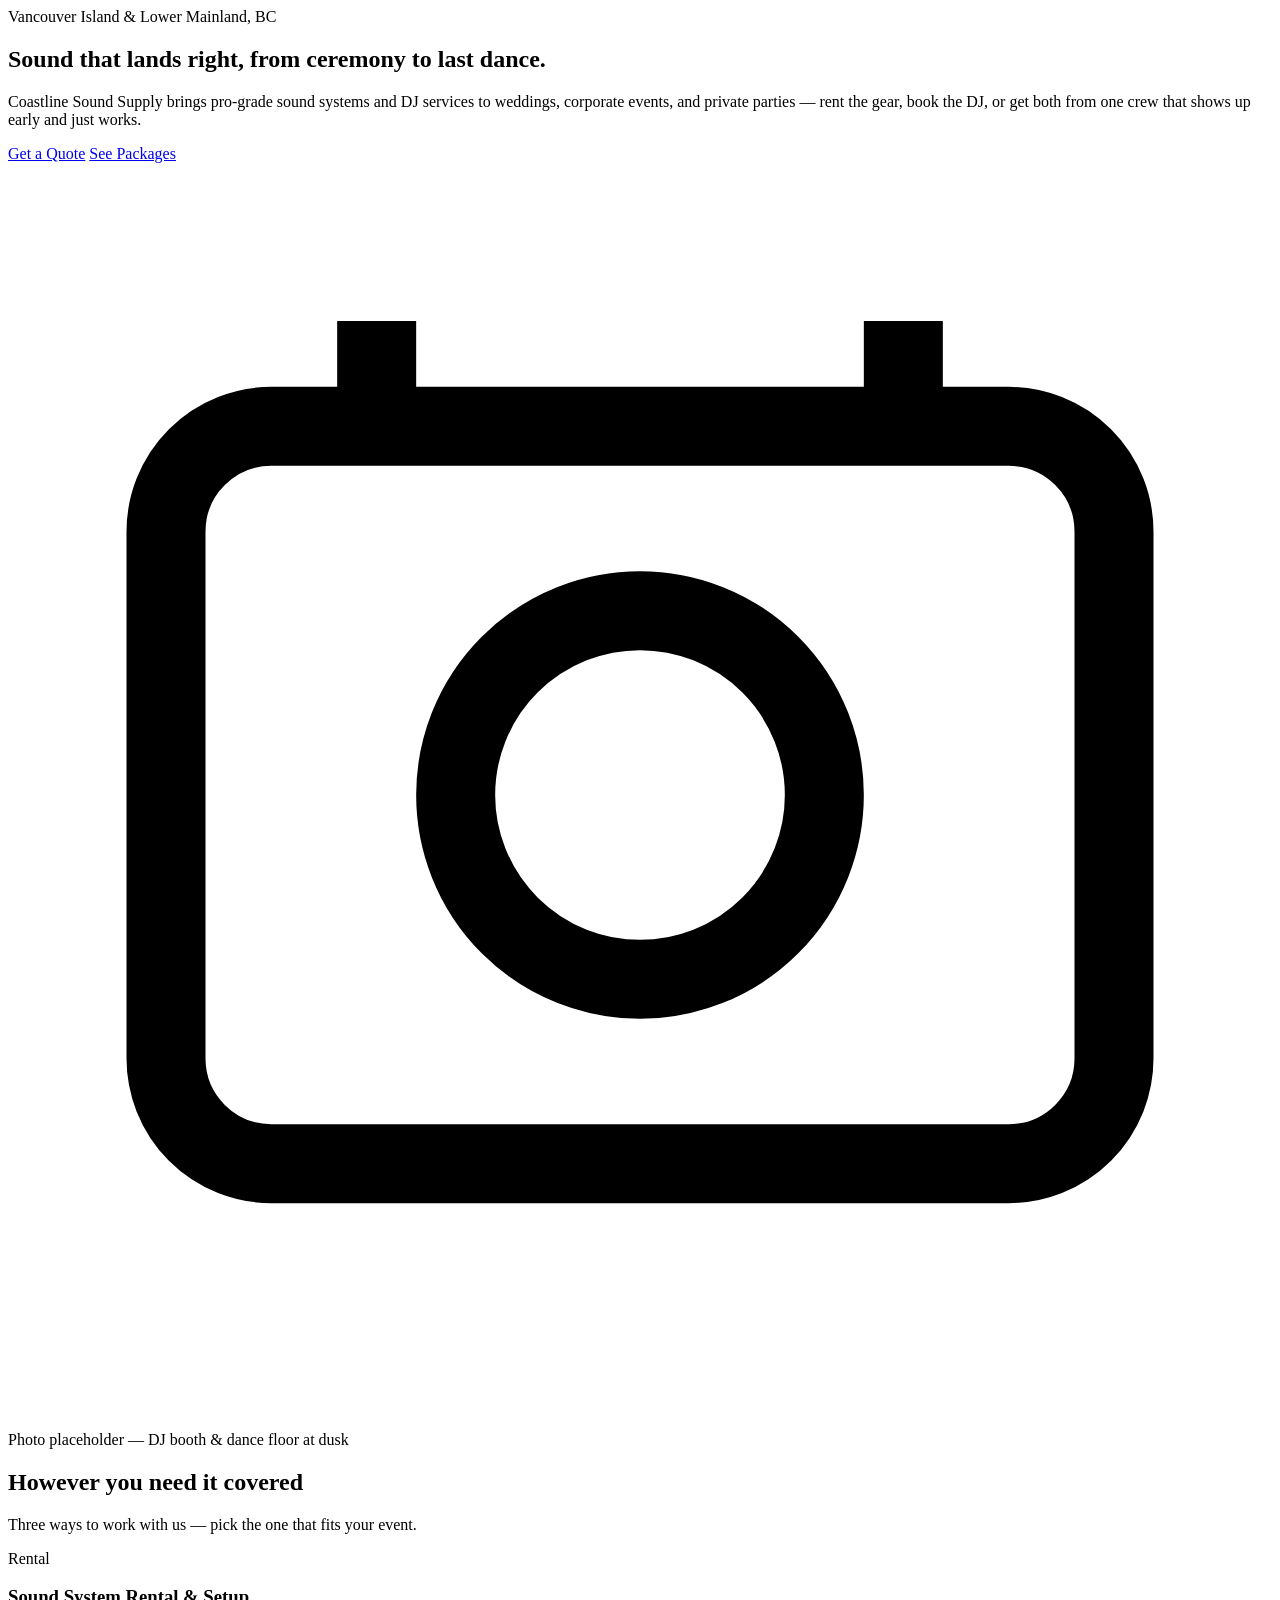
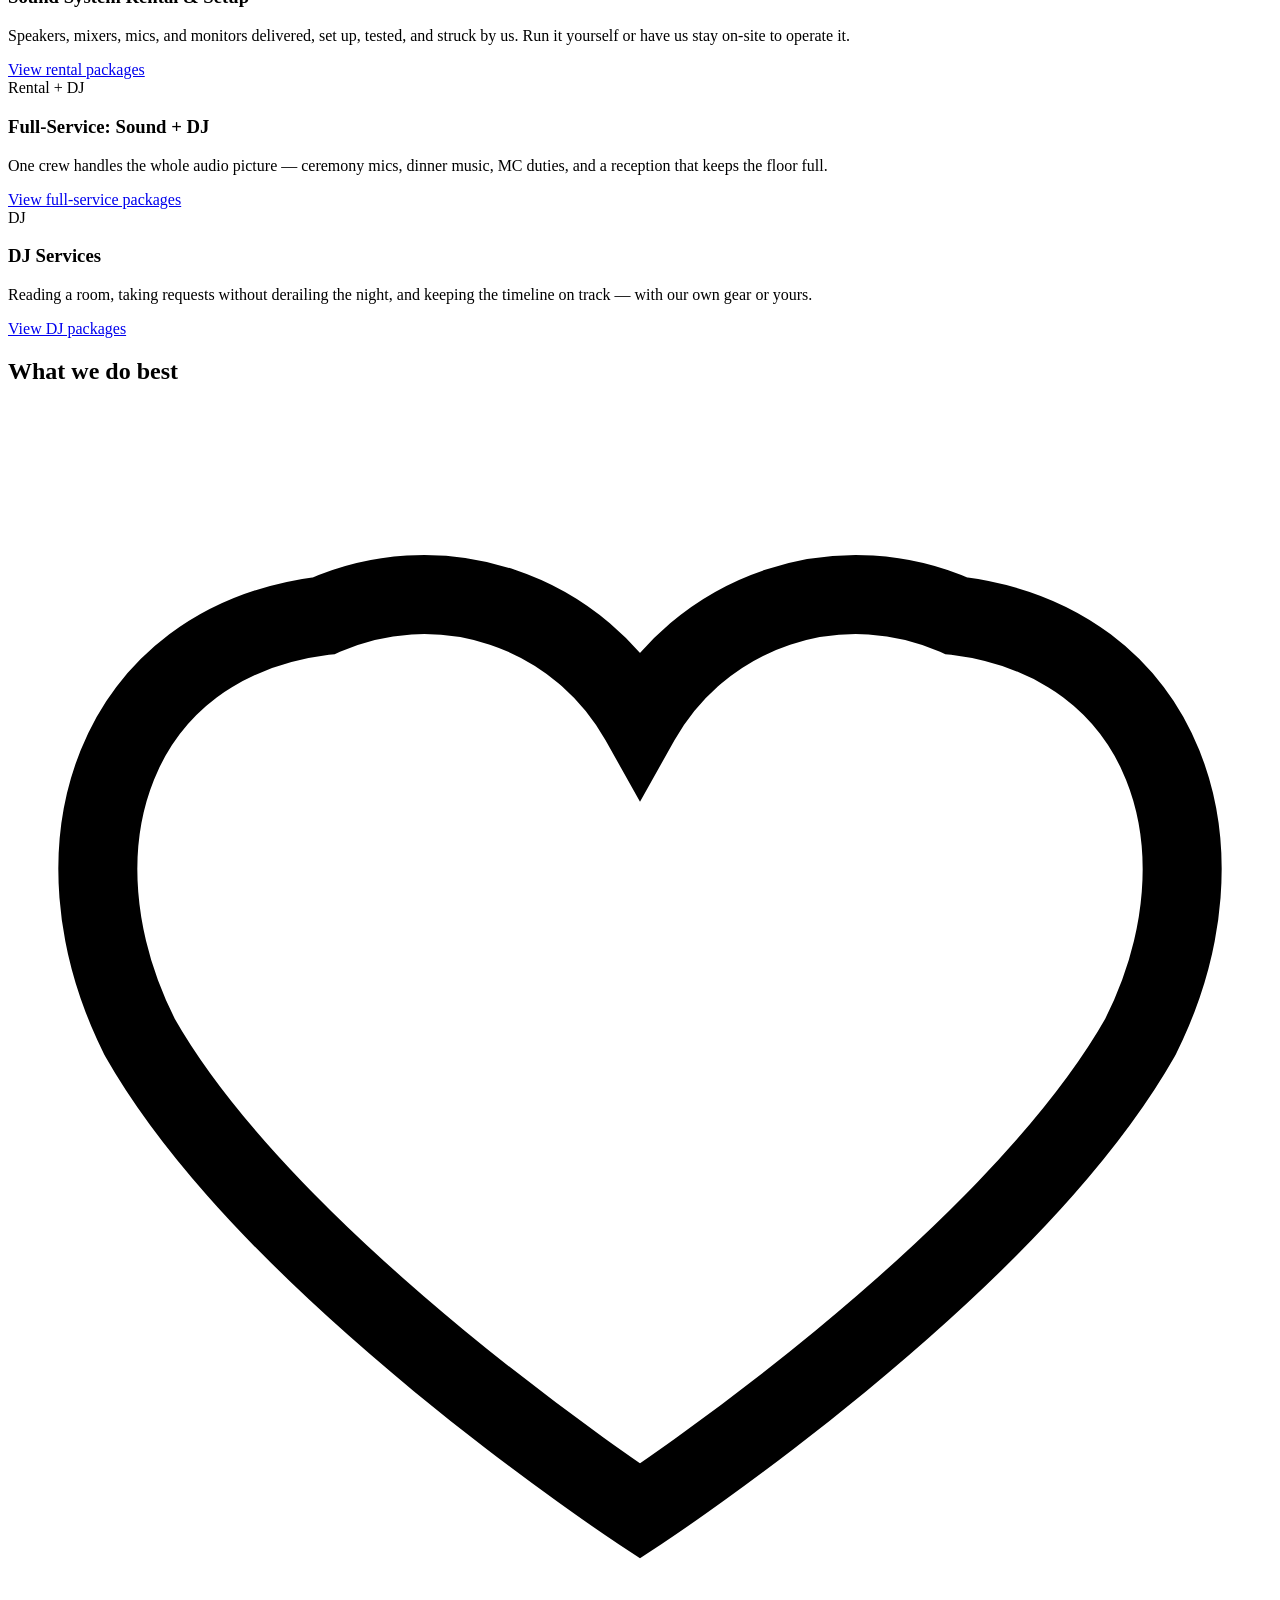
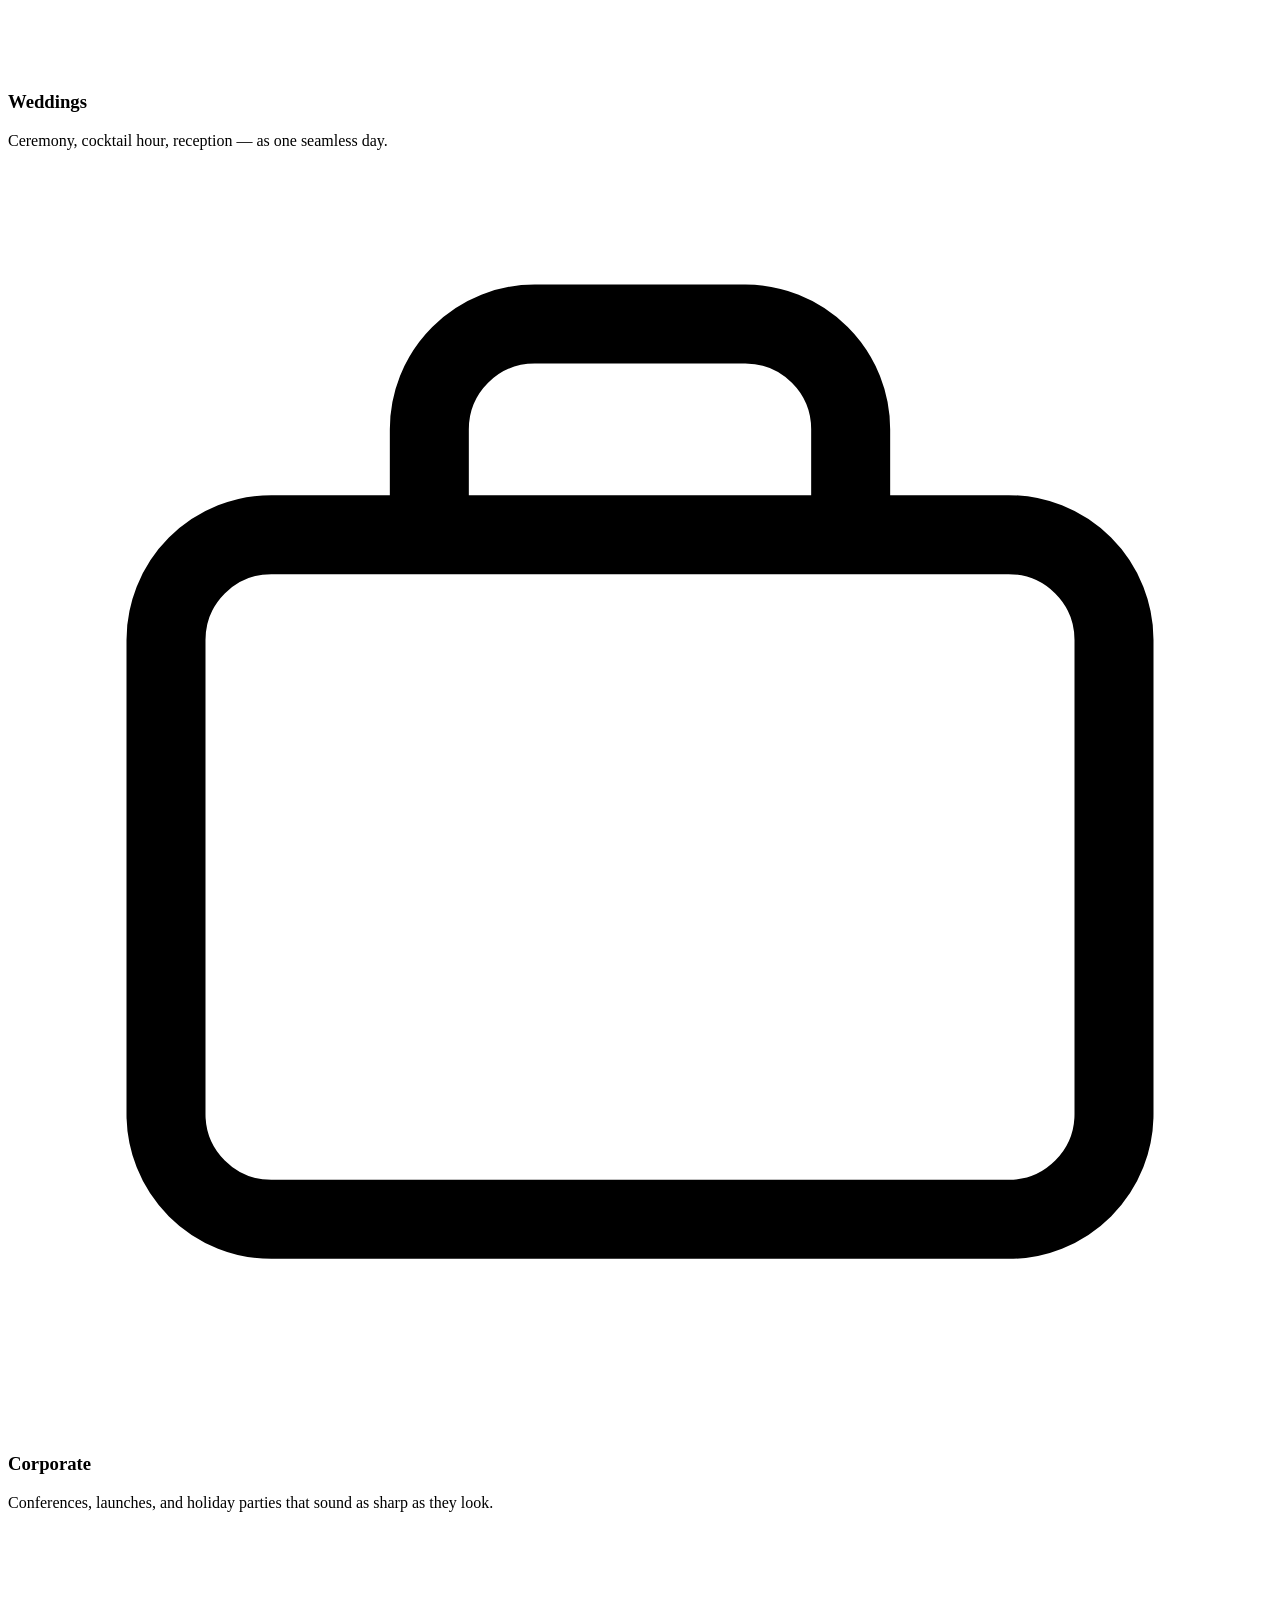
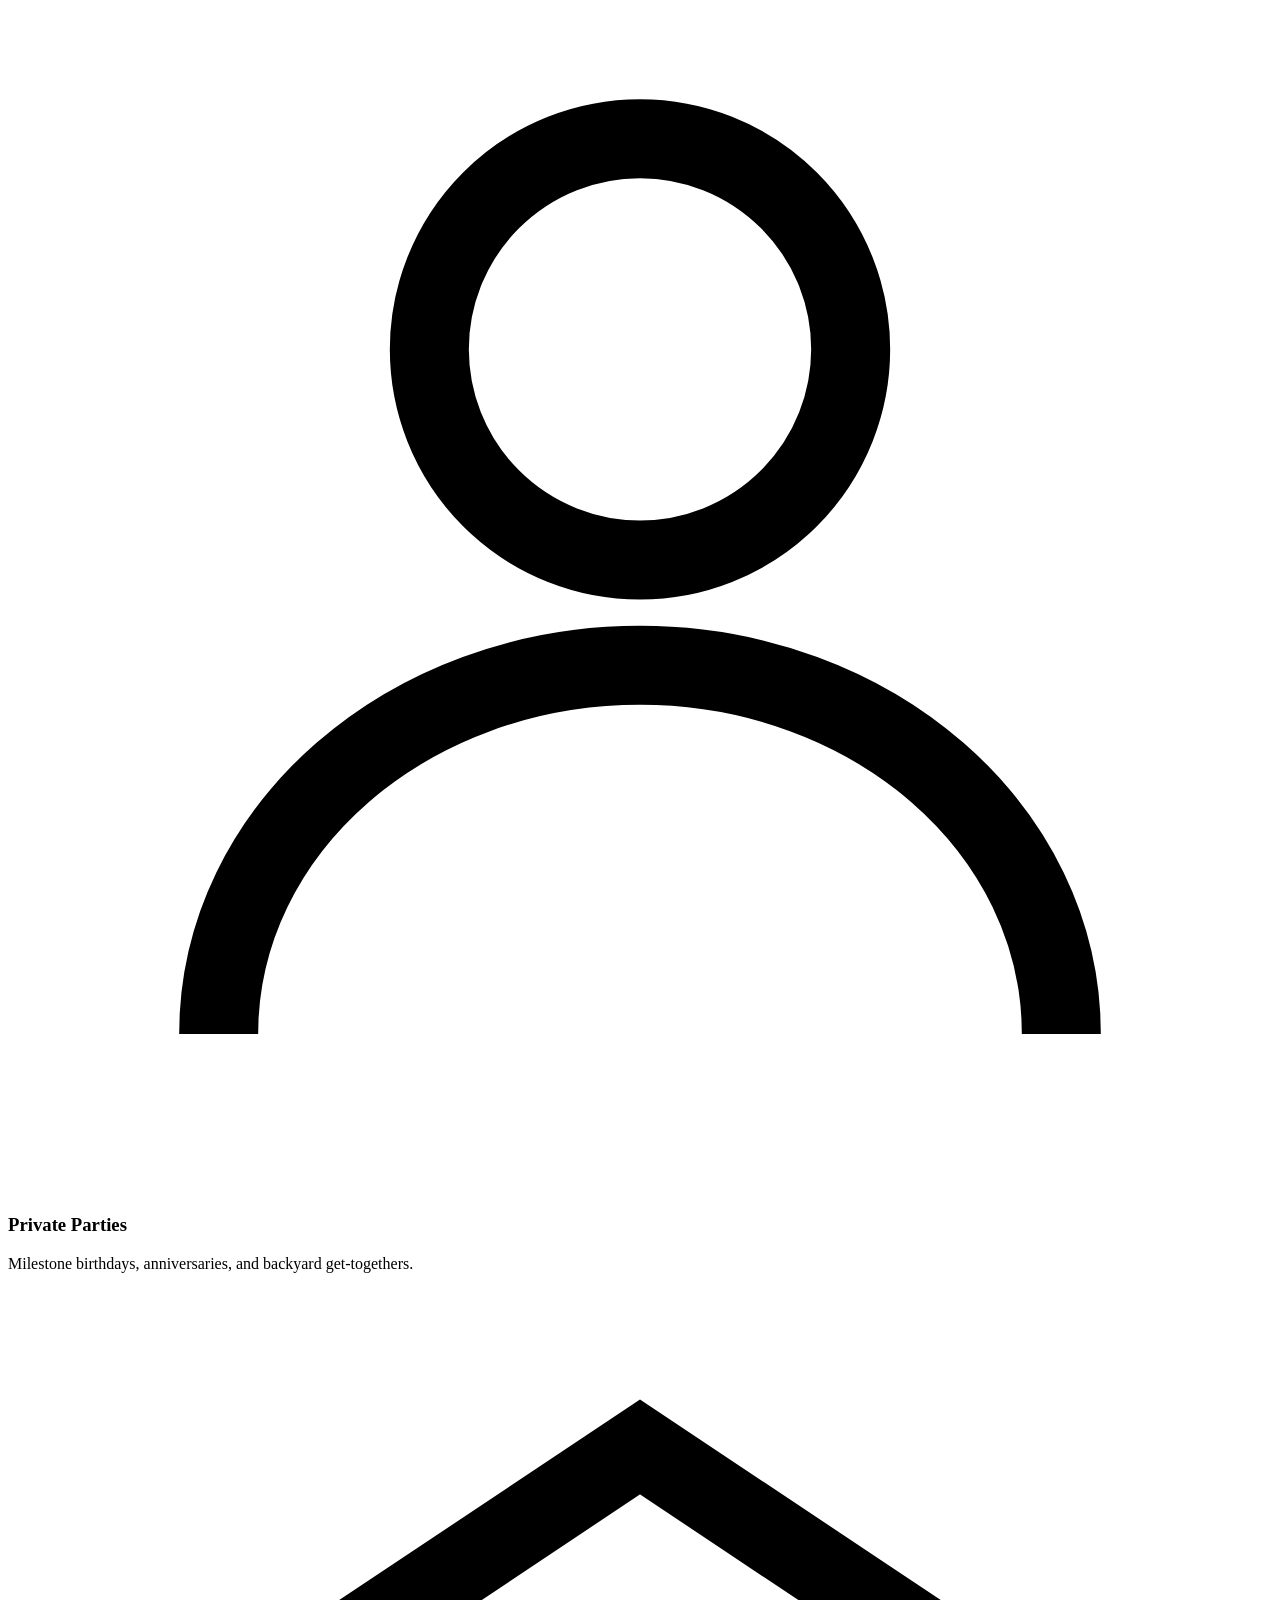
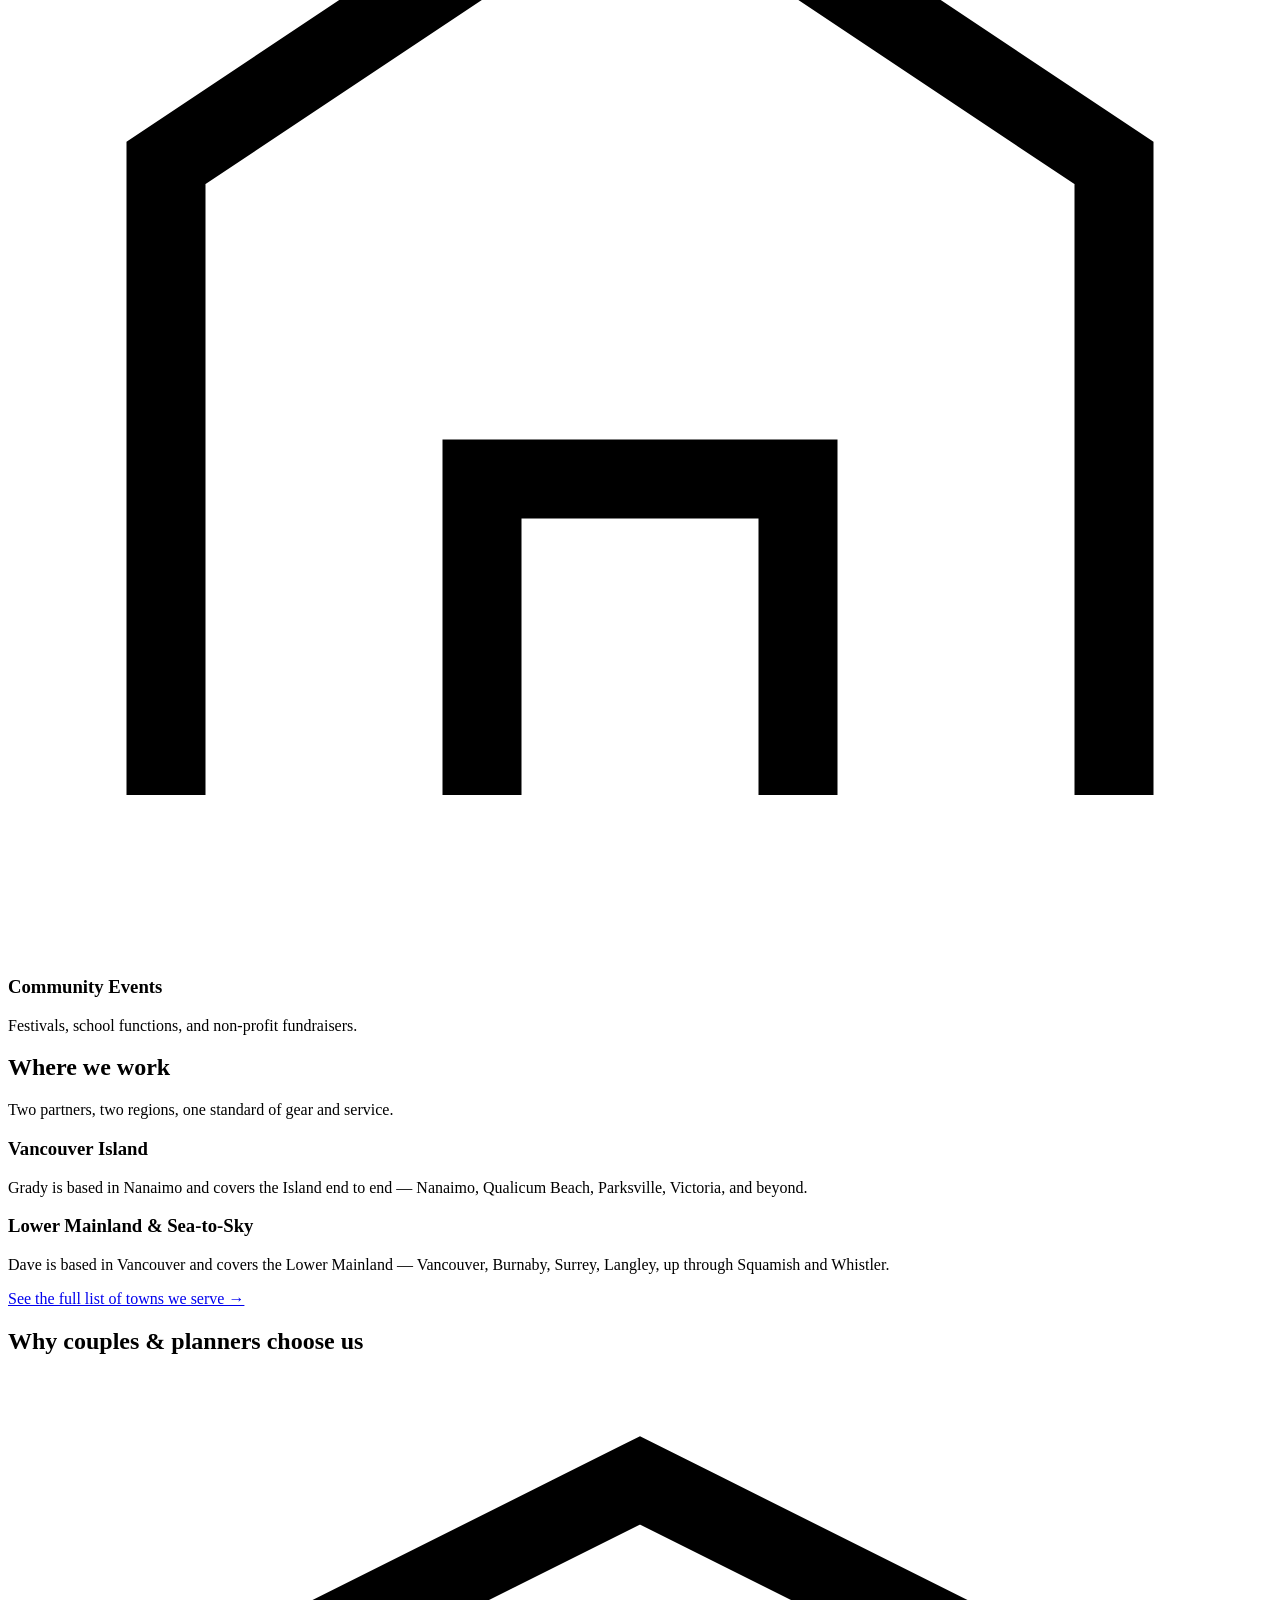
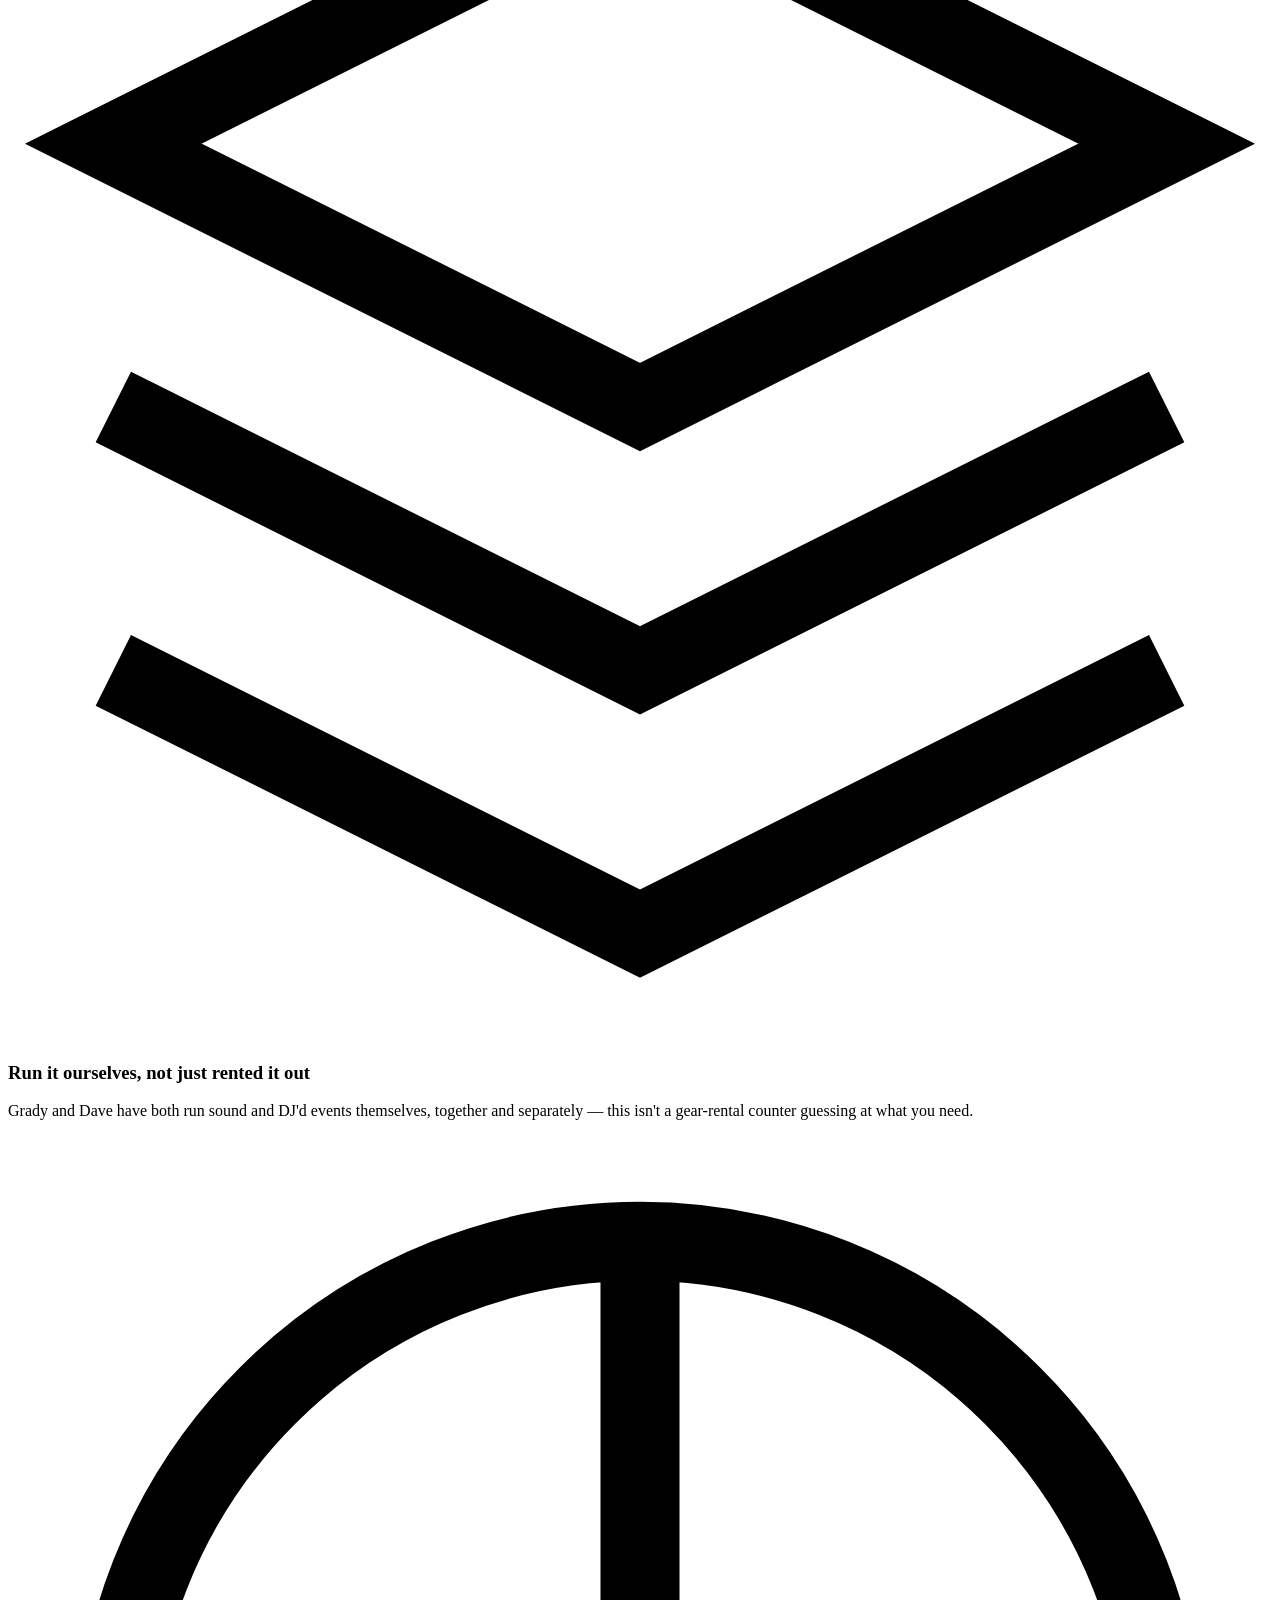
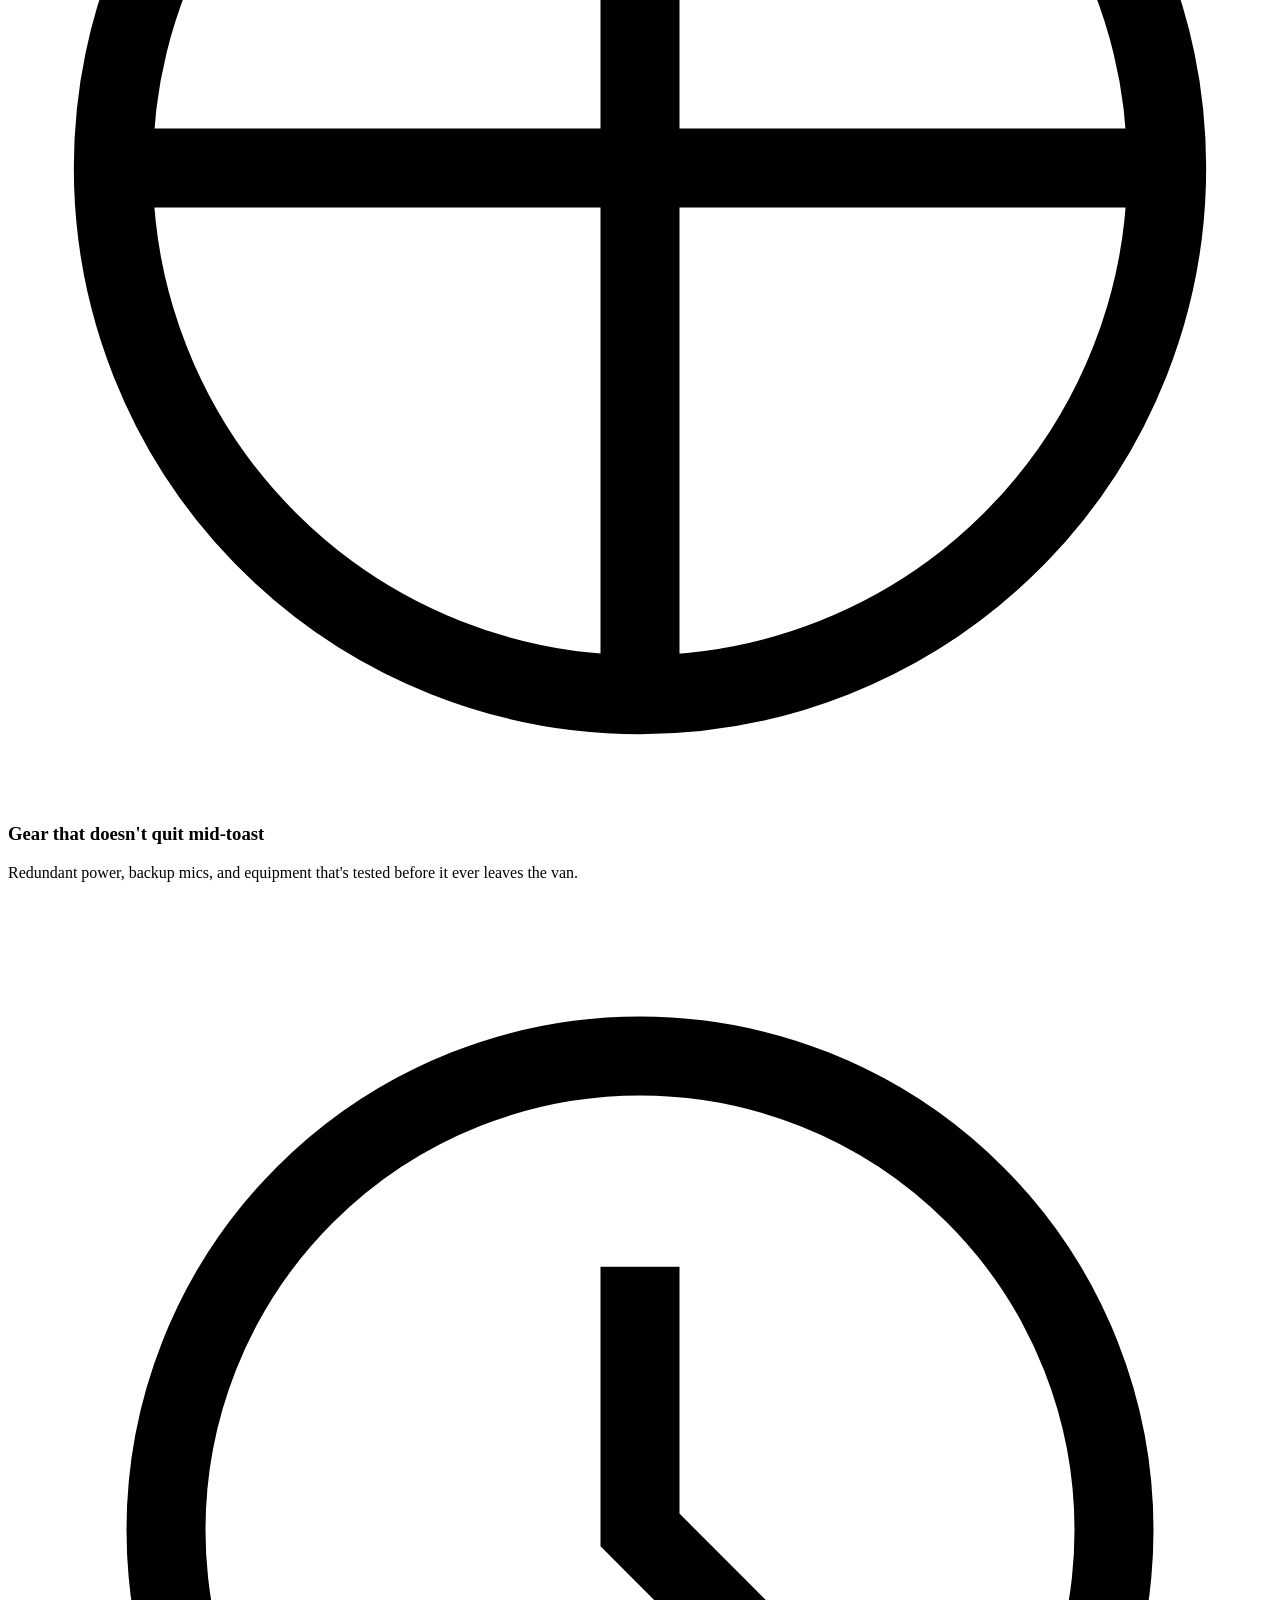
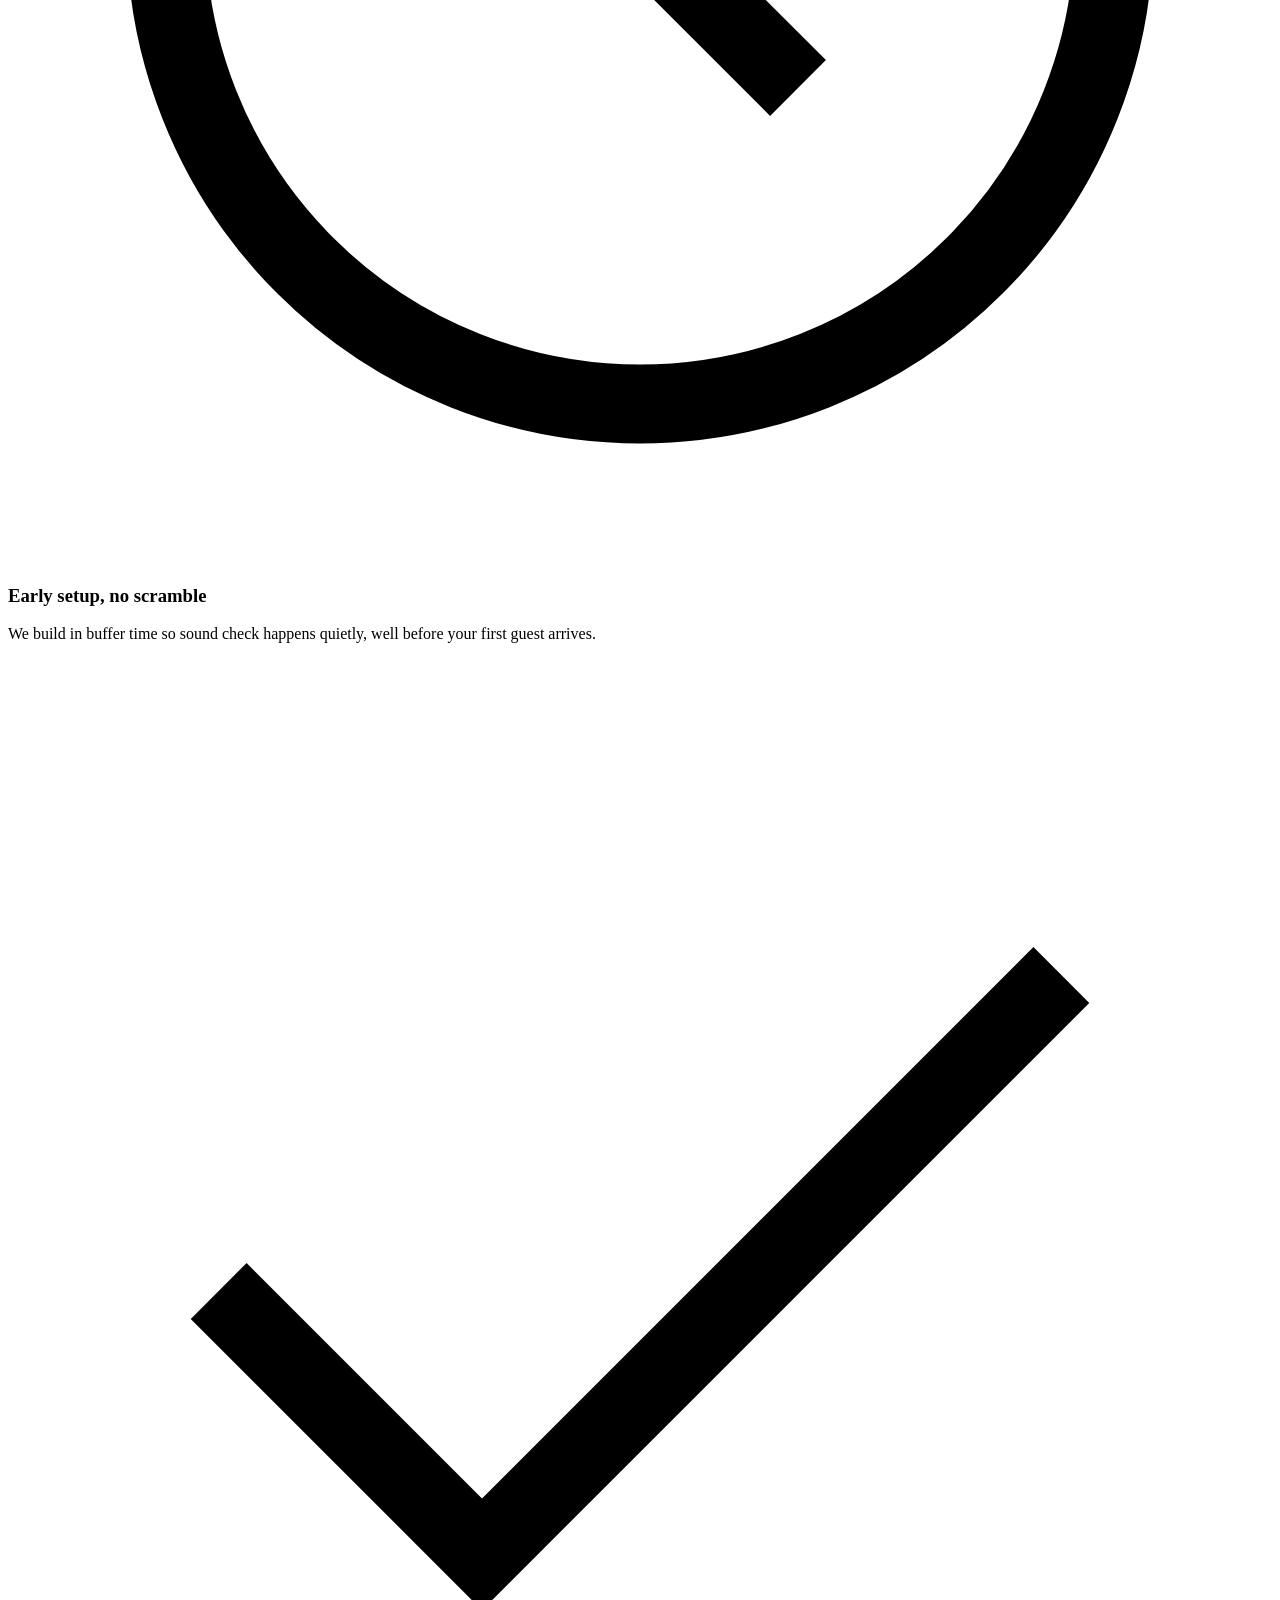
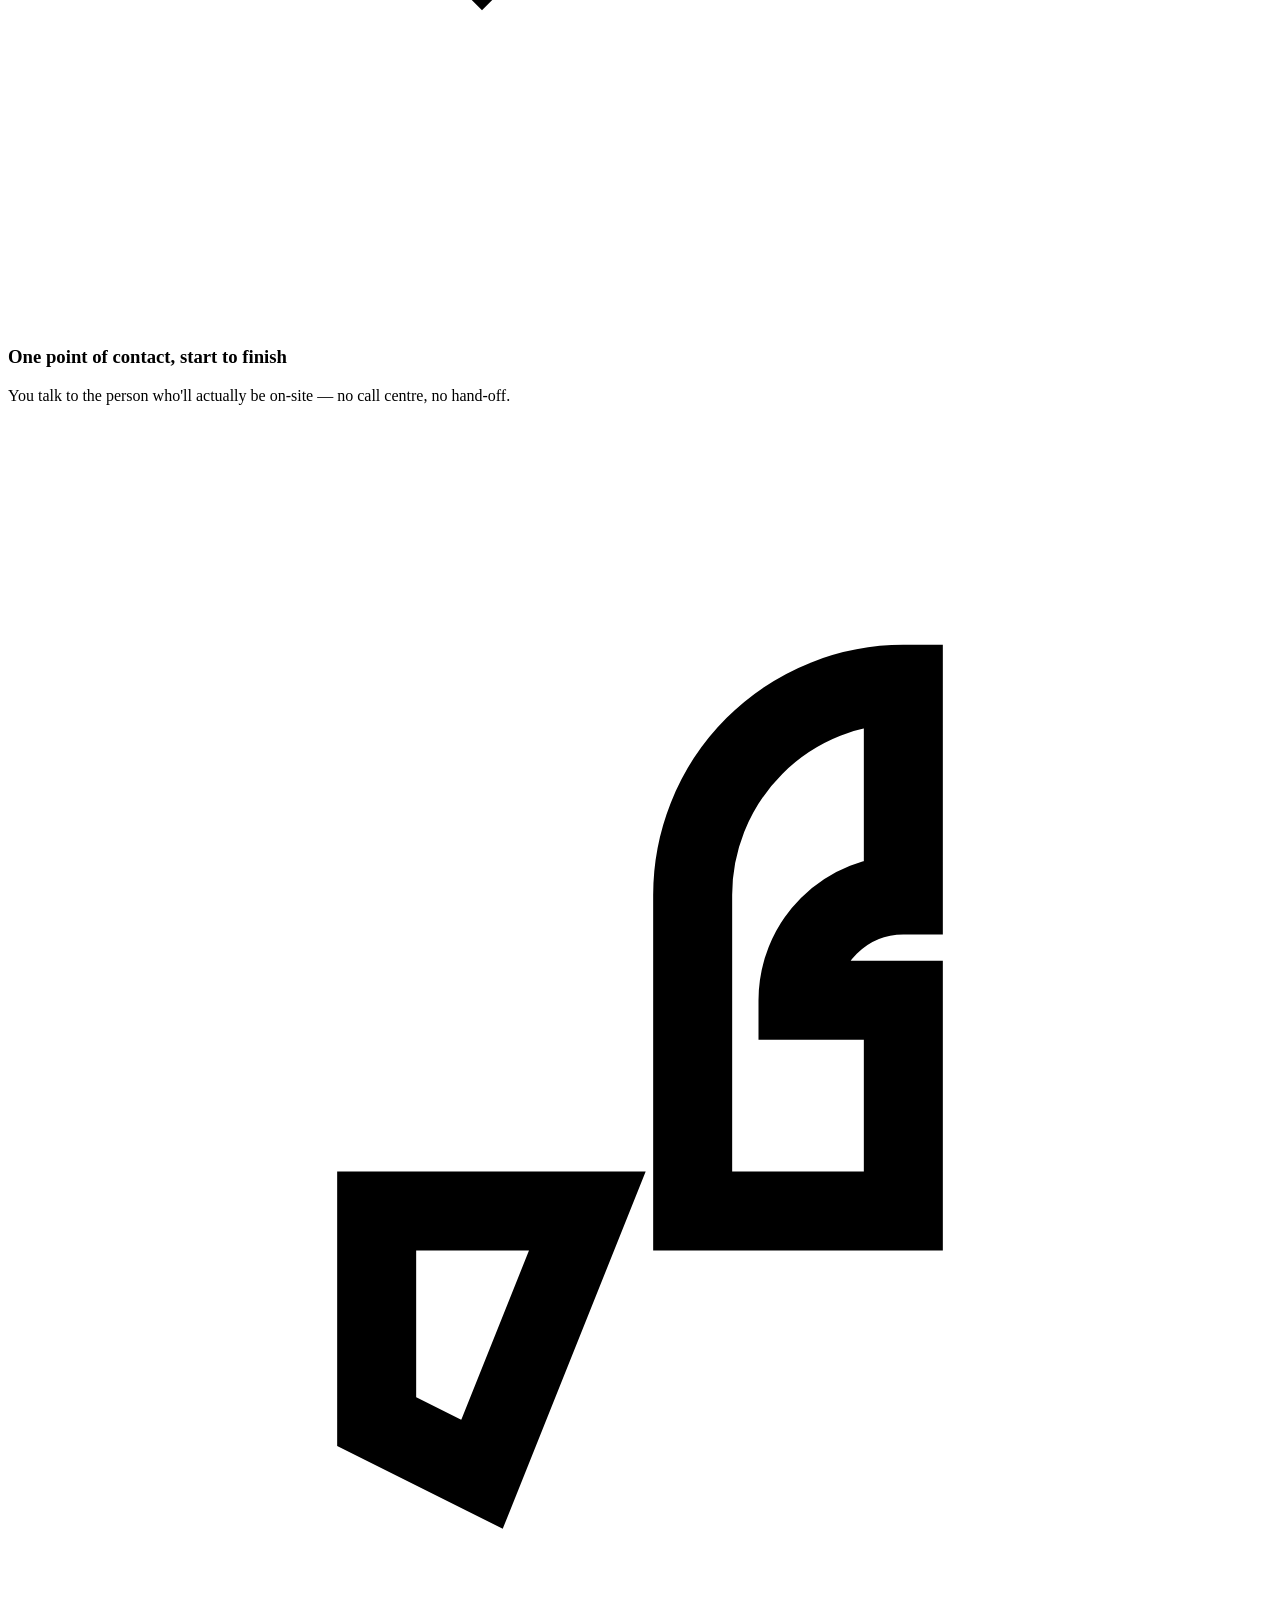
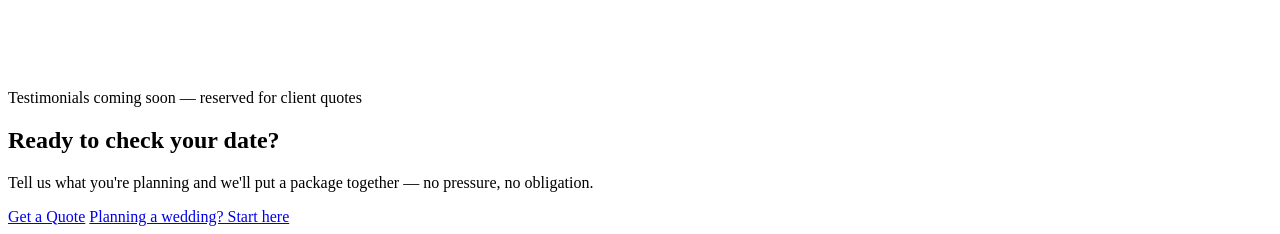
==== src/pages/index.html @ 91eb0258 "Initial commit: Coastline Sound Supply marketing site Static HTML/CSS/JS site with a token-driven de" ====
<!DOCTYPE html>
<html lang="en-CA">
<head>
  <meta charset="UTF-8">
  <meta name="viewport" content="width=device-width, initial-scale=1">
  <title>Coastline Sound Supply | Sound System Rentals &amp; DJ Services, BC</title>
  <meta name="description" content="Sound system rental, DJ services, or both — for weddings, corporate events, and private parties across Vancouver Island and the Lower Mainland, BC.">
  <link rel="canonical" href="https://www.coastlinesoundsupply.ca/index.html">
  <meta property="og:type" content="website">
  <meta property="og:site_name" content="Coastline Sound Supply">
  <meta property="og:title" content="Coastline Sound Supply | Sound &amp; DJ for Your Event">
  <meta property="og:description" content="Sound system rental, DJ services, or both — for weddings, corporate events, and private parties across Vancouver Island and the Lower Mainland, BC.">
  <meta property="og:url" content="https://www.coastlinesoundsupply.ca/index.html">
  <!-- PLACEHOLDER: add a real 1200x630 image at assets/img/og-image.jpg before launch -->
  <meta property="og:image" content="https://www.coastlinesoundsupply.ca/assets/img/og-image.jpg">
  <meta name="twitter:card" content="summary_large_image">
  <meta name="twitter:title" content="Coastline Sound Supply | Sound &amp; DJ for Your Event">
  <meta name="twitter:description" content="Sound system rental, DJ services, or both — for weddings, corporate events, and private parties across Vancouver Island and the Lower Mainland, BC.">
  <meta name="twitter:image" content="https://www.coastlinesoundsupply.ca/assets/img/og-image.jpg">
  <link rel="icon" href="data:image/svg+xml,%3Csvg xmlns='http://www.w3.org/2000/svg' viewBox='0 0 100 100'%3E%3Ctext y='.9em' font-size='90'%3E%F0%9F%8C%8A%3C/text%3E%3C/svg%3E">
  <link rel="stylesheet" href="assets/css/tokens.css">
  <link rel="stylesheet" href="assets/css/base.css">
  <link rel="stylesheet" href="assets/css/layout.css">
  <link rel="stylesheet" href="assets/css/components.css">
  <script type="application/ld+json">
  {
    "@context": "https://schema.org",
    "@graph": [
      {
        "@type": "LocalBusiness",
        "@id": "https://www.coastlinesoundsupply.ca/#nanaimo",
        "name": "Coastline Sound Supply — Vancouver Island",
        "image": "https://www.coastlinesoundsupply.ca/assets/img/og-image.jpg",
        "url": "https://www.coastlinesoundsupply.ca/",
        "telephone": "+1-250-555-0142",
        "email": "hello@example.com",
        "address": {
          "@type": "PostalAddress",
          "addressLocality": "Nanaimo",
          "addressRegion": "BC",
          "addressCountry": "CA"
        },
        "areaServed": [
          "Nanaimo", "Qualicum Beach", "Nanoose Bay", "Parksville", "Victoria",
          "Ladysmith", "Duncan", "Courtenay", "Comox", "Tofino", "Ucluelet", "Cowichan Valley"
        ],
        "founder": { "@type": "Person", "name": "Grady" },
        "priceRange": "$$"
      },
      {
        "@type": "LocalBusiness",
        "@id": "https://www.coastlinesoundsupply.ca/#vancouver",
        "name": "Coastline Sound Supply — Lower Mainland",
        "image": "https://www.coastlinesoundsupply.ca/assets/img/og-image.jpg",
        "url": "https://www.coastlinesoundsupply.ca/",
        "telephone": "+1-250-555-0142",
        "email": "hello@example.com",
        "address": {
          "@type": "PostalAddress",
          "addressLocality": "Vancouver",
          "addressRegion": "BC",
          "addressCountry": "CA"
        },
        "areaServed": [
          "Vancouver", "North Vancouver", "West Vancouver", "Burnaby", "Richmond",
          "Surrey", "White Rock", "Langley", "Squamish", "Whistler", "Abbotsford"
        ],
        "founder": { "@type": "Person", "name": "Dave" },
        "priceRange": "$$"
      },
      {
        "@type": "Service",
        "serviceType": "Event sound system rental and setup",
        "provider": { "@id": "https://www.coastlinesoundsupply.ca/#nanaimo" },
        "areaServed": "British Columbia, Canada"
      },
      {
        "@type": "Service",
        "serviceType": "DJ services for weddings and events",
        "provider": { "@id": "https://www.coastlinesoundsupply.ca/#vancouver" },
        "areaServed": "British Columbia, Canada"
      }
    ]
  }
  </script>
</head>
<body>
<!-- include:header -->
  <main id="main">

    <section class="hero">
      <div class="container split">
        <div>
          <span class="hero__eyebrow">Vancouver Island &amp; Lower Mainland, BC</span>
          <h1 class="hero__title">Sound that lands right, from ceremony to last dance.</h1>
          <p class="hero__lead">Coastline Sound Supply brings pro-grade sound systems and DJ services to weddings, corporate events, and private parties — rent the gear, book the DJ, or get both from one crew that shows up early and just works.</p>
          <div class="hero__actions">
            <a class="btn btn--primary" href="contact.html">Get a Quote</a>
            <a class="btn btn--secondary" href="packages.html">See Packages</a>
          </div>
        </div>
        <div class="placeholder-photo placeholder-photo--4x5" role="img" aria-label="Placeholder: DJ booth and dance floor lighting at an outdoor wedding reception at dusk">
          <svg class="placeholder-photo__icon" viewBox="0 0 24 24" fill="none" stroke="currentColor" stroke-width="1.5" aria-hidden="true"><rect x="3" y="5" width="18" height="14" rx="2"/><circle cx="12" cy="12" r="3.5"/><path d="M7 5V3M17 5V3"/></svg>
          <span class="placeholder-photo__caption">Photo placeholder — DJ booth &amp; dance floor at dusk</span>
        </div>
      </div>
    </section>

    <section class="section section--sunken">
      <div class="container">
        <div class="section__header section__header--center">
          <h2>However you need it covered</h2>
          <p class="text-lead">Three ways to work with us — pick the one that fits your event.</p>
        </div>
        <div class="grid grid--3">
          <div class="card">
            <div class="card__body">
              <span class="badge">Rental</span>
              <h3 class="card__title">Sound System Rental &amp; Setup</h3>
              <p class="text-muted">Speakers, mixers, mics, and monitors delivered, set up, tested, and struck by us. Run it yourself or have us stay on-site to operate it.</p>
              <div class="card__footer">
                <a class="btn btn--secondary btn--sm" href="packages.html">View rental packages</a>
              </div>
            </div>
          </div>
          <div class="card card--featured">
            <div class="card__body">
              <span class="badge badge--accent">Rental + DJ</span>
              <h3 class="card__title">Full-Service: Sound + DJ</h3>
              <p class="text-muted">One crew handles the whole audio picture — ceremony mics, dinner music, MC duties, and a reception that keeps the floor full.</p>
              <div class="card__footer">
                <a class="btn btn--primary btn--sm" href="packages.html">View full-service packages</a>
              </div>
            </div>
          </div>
          <div class="card">
            <div class="card__body">
              <span class="badge">DJ</span>
              <h3 class="card__title">DJ Services</h3>
              <p class="text-muted">Reading a room, taking requests without derailing the night, and keeping the timeline on track — with our own gear or yours.</p>
              <div class="card__footer">
                <a class="btn btn--secondary btn--sm" href="packages.html">View DJ packages</a>
              </div>
            </div>
          </div>
        </div>
      </div>
    </section>

    <section class="section">
      <div class="container">
        <div class="section__header section__header--center">
          <h2>What we do best</h2>
        </div>
        <div class="grid grid--4">
          <div class="strip__item">
            <svg class="strip__icon" viewBox="0 0 24 24" fill="none" stroke="currentColor" stroke-width="1.5" aria-hidden="true"><path d="M12 21s-7-4.6-9.5-9C.7 8.4 2 4.5 6 4a4.7 4.7 0 0 1 6 2 4.7 4.7 0 0 1 6-2c4 .5 5.3 4.4 3.5 8-2.5 4.4-9.5 9-9.5 9Z"/></svg>
            <h3 class="card__title">Weddings</h3>
            <p class="text-small text-muted">Ceremony, cocktail hour, reception — as one seamless day.</p>
          </div>
          <div class="strip__item">
            <svg class="strip__icon" viewBox="0 0 24 24" fill="none" stroke="currentColor" stroke-width="1.5" aria-hidden="true"><rect x="3" y="7" width="18" height="13" rx="2"/><path d="M8 7V5a2 2 0 0 1 2-2h4a2 2 0 0 1 2 2v2"/></svg>
            <h3 class="card__title">Corporate</h3>
            <p class="text-small text-muted">Conferences, launches, and holiday parties that sound as sharp as they look.</p>
          </div>
          <div class="strip__item">
            <svg class="strip__icon" viewBox="0 0 24 24" fill="none" stroke="currentColor" stroke-width="1.5" aria-hidden="true"><circle cx="12" cy="8" r="4"/><path d="M4 21c0-3.9 3.6-7 8-7s8 3.1 8 7"/></svg>
            <h3 class="card__title">Private Parties</h3>
            <p class="text-small text-muted">Milestone birthdays, anniversaries, and backyard get-togethers.</p>
          </div>
          <div class="strip__item">
            <svg class="strip__icon" viewBox="0 0 24 24" fill="none" stroke="currentColor" stroke-width="1.5" aria-hidden="true"><path d="M3 21V9l9-6 9 6v12"/><path d="M9 21v-6h6v6"/></svg>
            <h3 class="card__title">Community Events</h3>
            <p class="text-small text-muted">Festivals, school functions, and non-profit fundraisers.</p>
          </div>
        </div>
      </div>
    </section>

    <section class="section section--sunken">
      <div class="container">
        <div class="section__header">
          <h2>Where we work</h2>
          <p class="text-lead">Two partners, two regions, one standard of gear and service.</p>
        </div>
        <div class="grid grid--2">
          <div class="region-card">
            <h3 class="card__title">Vancouver Island</h3>
            <p class="text-muted">Grady is based in Nanaimo and covers the Island end to end — Nanaimo, Qualicum Beach, Parksville, Victoria, and beyond.</p>
          </div>
          <div class="region-card">
            <h3 class="card__title">Lower Mainland &amp; Sea-to-Sky</h3>
            <p class="text-muted">Dave is based in Vancouver and covers the Lower Mainland — Vancouver, Burnaby, Surrey, Langley, up through Squamish and Whistler.</p>
          </div>
        </div>
        <p class="text-muted" style="margin-top: var(--space-8);">
          <a href="service-areas.html">See the full list of towns we serve →</a>
        </p>
      </div>
    </section>

    <section class="section">
      <div class="container">
        <div class="section__header section__header--center">
          <h2>Why couples &amp; planners choose us</h2>
        </div>
        <div class="trust">
          <div class="trust__item">
            <svg class="trust__icon" viewBox="0 0 24 24" fill="none" stroke="currentColor" stroke-width="1.5" aria-hidden="true"><path d="M12 2 2 7l10 5 10-5-10-5Z"/><path d="M2 17l10 5 10-5M2 12l10 5 10-5"/></svg>
            <div>
              <h3 class="card__title">Run it ourselves, not just rented it out</h3>
              <p class="text-muted">Grady and Dave have both run sound and DJ'd events themselves, together and separately — this isn't a gear-rental counter guessing at what you need.</p>
            </div>
          </div>
          <div class="trust__item">
            <svg class="trust__icon" viewBox="0 0 24 24" fill="none" stroke="currentColor" stroke-width="1.5" aria-hidden="true"><path d="M12 2v20M2 12h20"/><circle cx="12" cy="12" r="10"/></svg>
            <div>
              <h3 class="card__title">Gear that doesn't quit mid-toast</h3>
              <p class="text-muted">Redundant power, backup mics, and equipment that's tested before it ever leaves the van.</p>
            </div>
          </div>
          <div class="trust__item">
            <svg class="trust__icon" viewBox="0 0 24 24" fill="none" stroke="currentColor" stroke-width="1.5" aria-hidden="true"><circle cx="12" cy="12" r="9"/><path d="M12 7v5l3 3"/></svg>
            <div>
              <h3 class="card__title">Early setup, no scramble</h3>
              <p class="text-muted">We build in buffer time so sound check happens quietly, well before your first guest arrives.</p>
            </div>
          </div>
          <div class="trust__item">
            <svg class="trust__icon" viewBox="0 0 24 24" fill="none" stroke="currentColor" stroke-width="1.5" aria-hidden="true"><path d="M20 6 9 17l-5-5"/></svg>
            <div>
              <h3 class="card__title">One point of contact, start to finish</h3>
              <p class="text-muted">You talk to the person who'll actually be on-site — no call centre, no hand-off.</p>
            </div>
          </div>
        </div>
        <!-- Placeholder: testimonials block. Add couple/client quotes here once available. -->
        <div class="placeholder-photo placeholder-photo--16x9" style="margin-top: var(--space-12);" role="img" aria-label="Placeholder: client testimonials to be added once available">
          <svg class="placeholder-photo__icon" viewBox="0 0 24 24" fill="none" stroke="currentColor" stroke-width="1.5" aria-hidden="true"><path d="M7 15h4l-2 5-2-1v-4Zm10 0h-4V9a4 4 0 0 1 4-4v4a2 2 0 0 0-2 2h2v4Z"/></svg>
          <span class="placeholder-photo__caption">Testimonials coming soon — reserved for client quotes</span>
        </div>
      </div>
    </section>

    <section class="section">
      <div class="container">
        <div class="cta-band">
          <h2>Ready to check your date?</h2>
          <p>Tell us what you're planning and we'll put a package together — no pressure, no obligation.</p>
          <div class="cta-band__actions">
            <a class="btn btn--primary" href="contact.html">Get a Quote</a>
            <a class="btn btn--on-inverse" href="weddings.html">Planning a wedding? Start here</a>
          </div>
        </div>
      </div>
    </section>

  </main>

<!-- include:footer -->
  <script src="assets/js/site-config.js"></script>
  <script src="assets/js/main.js" defer></script>
</body>
</html>
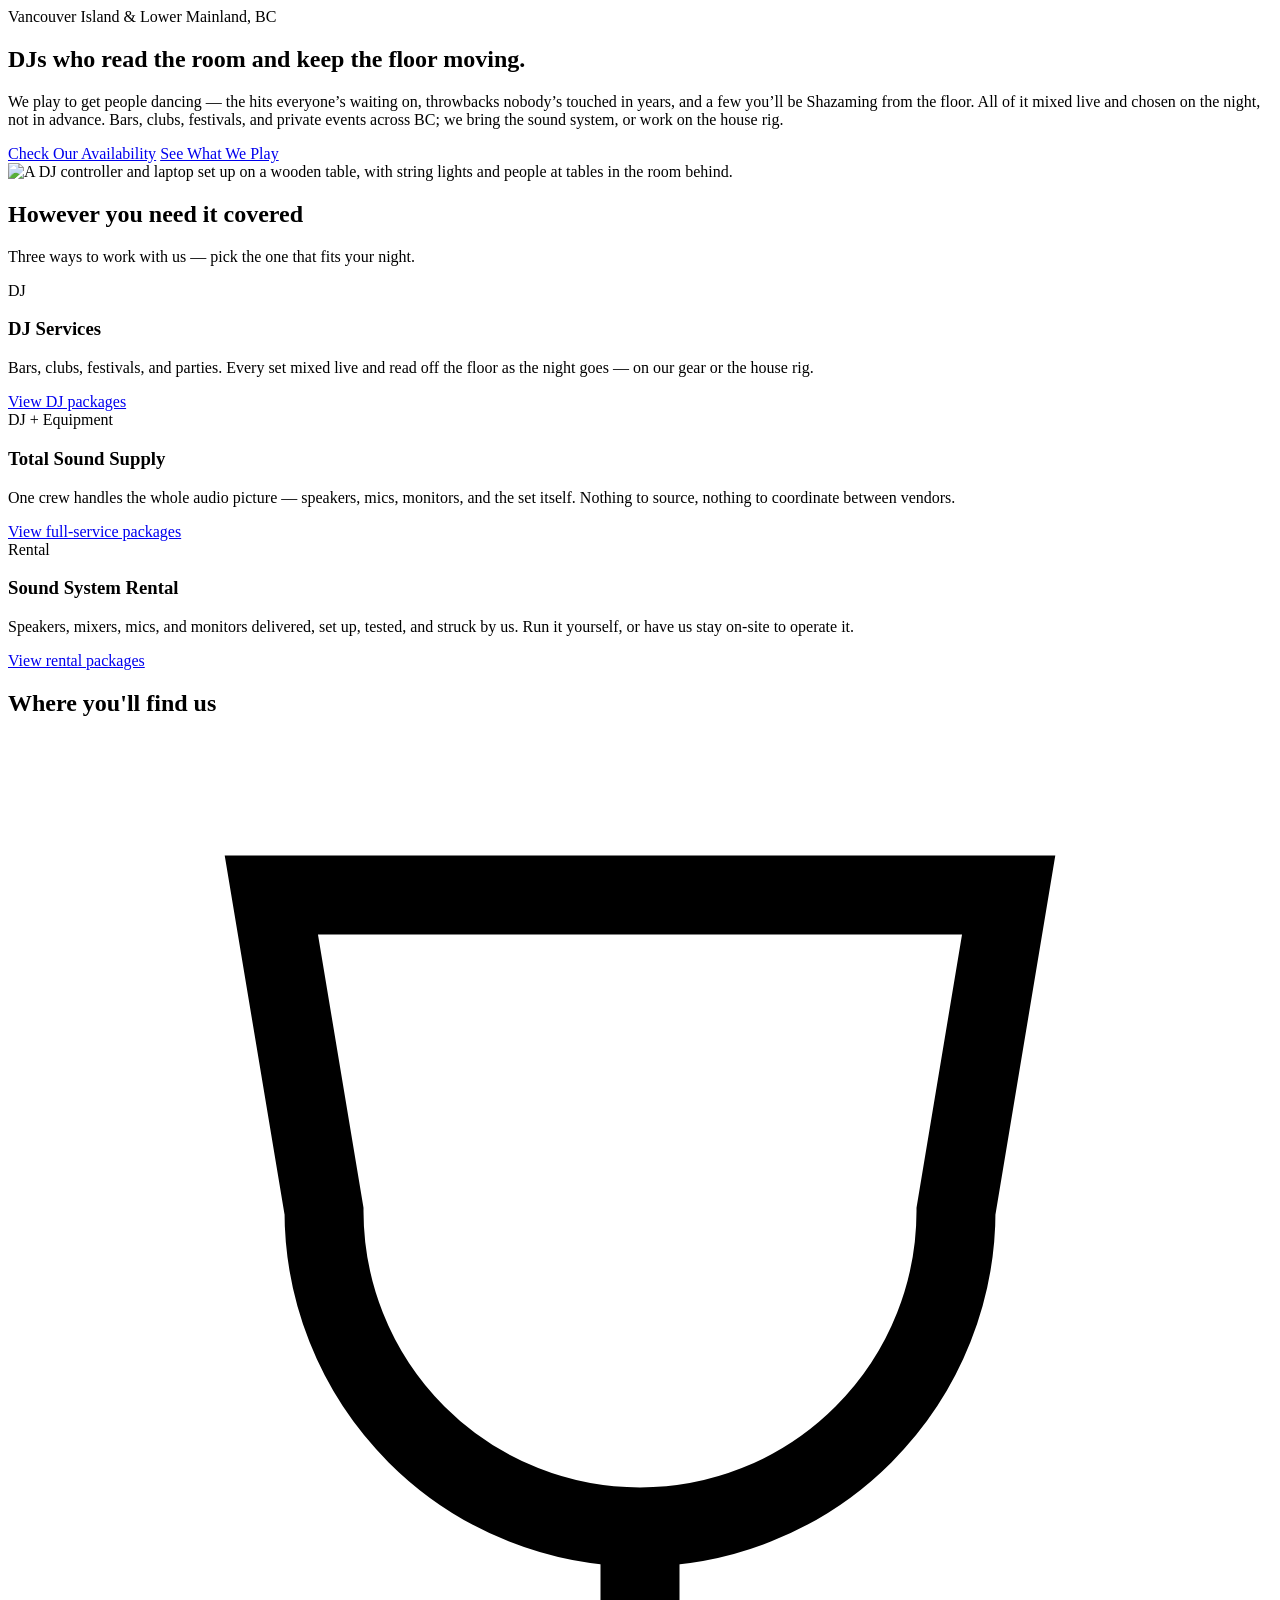
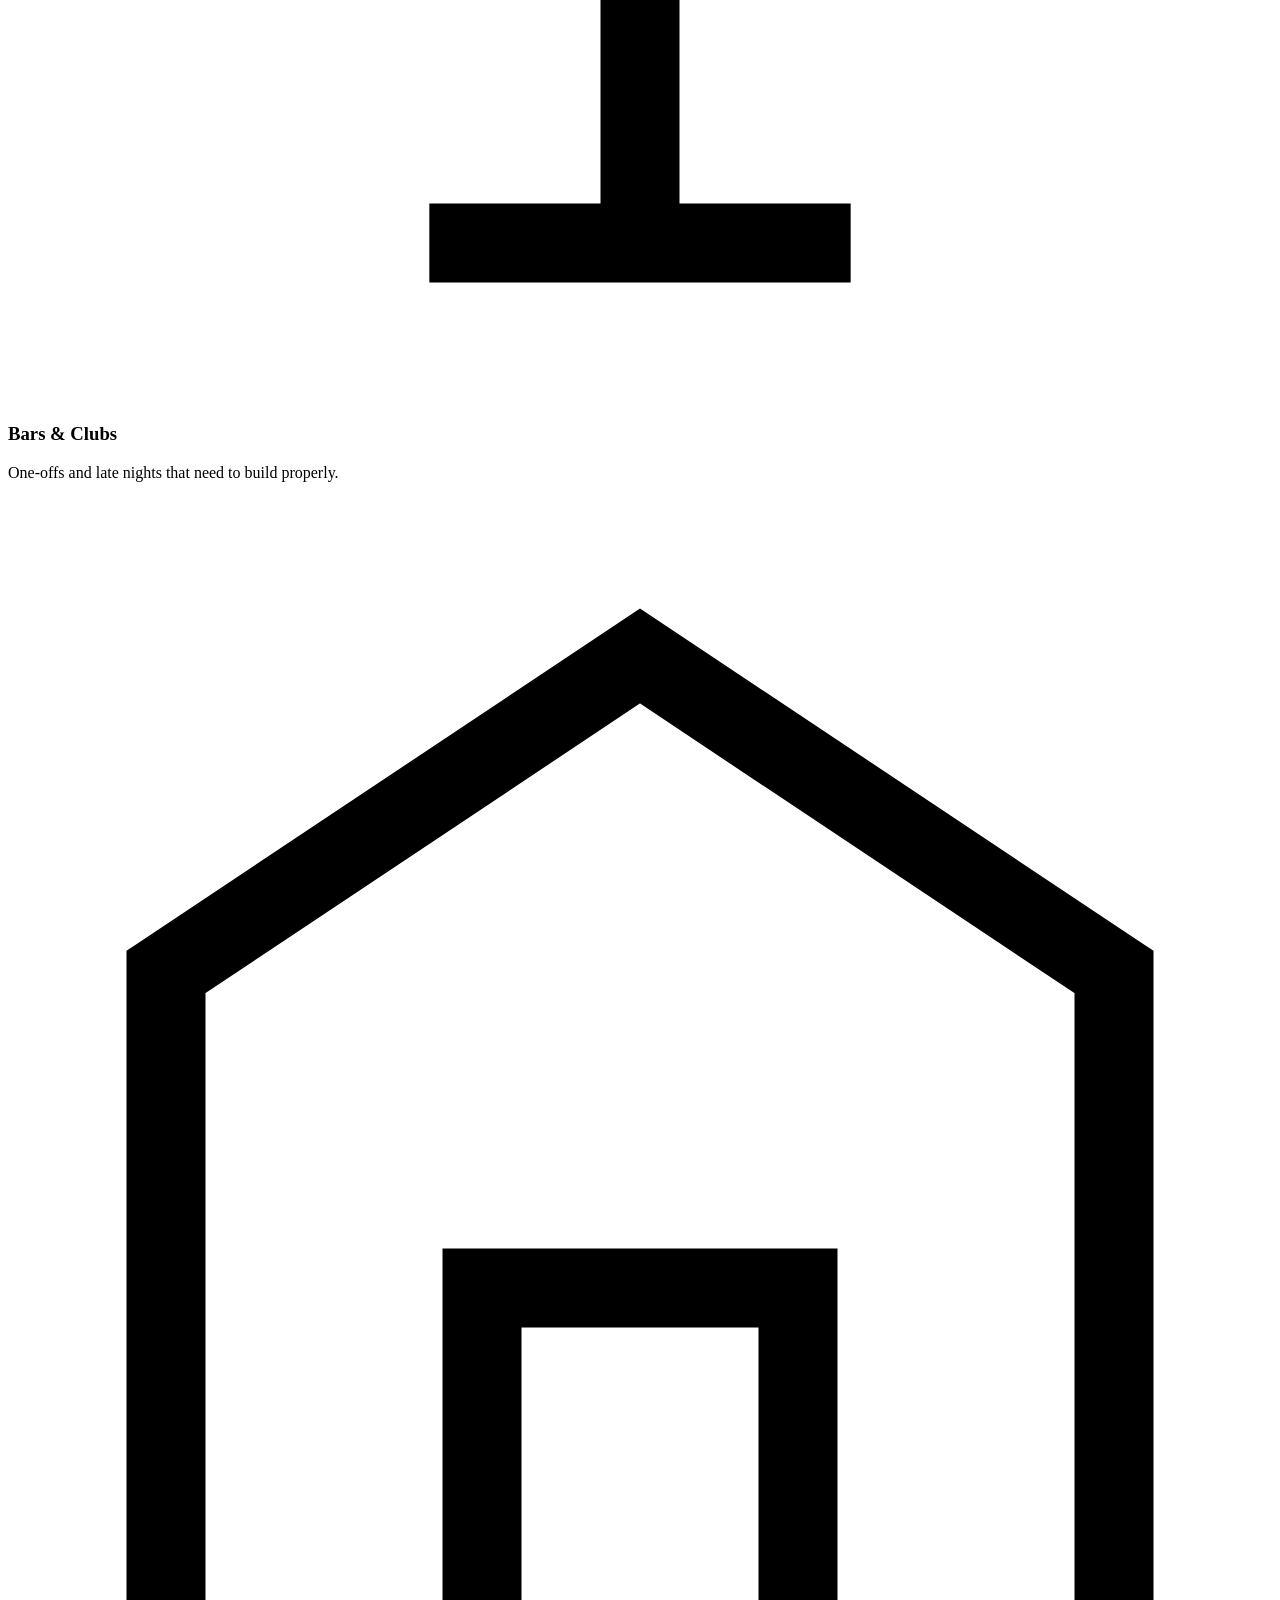
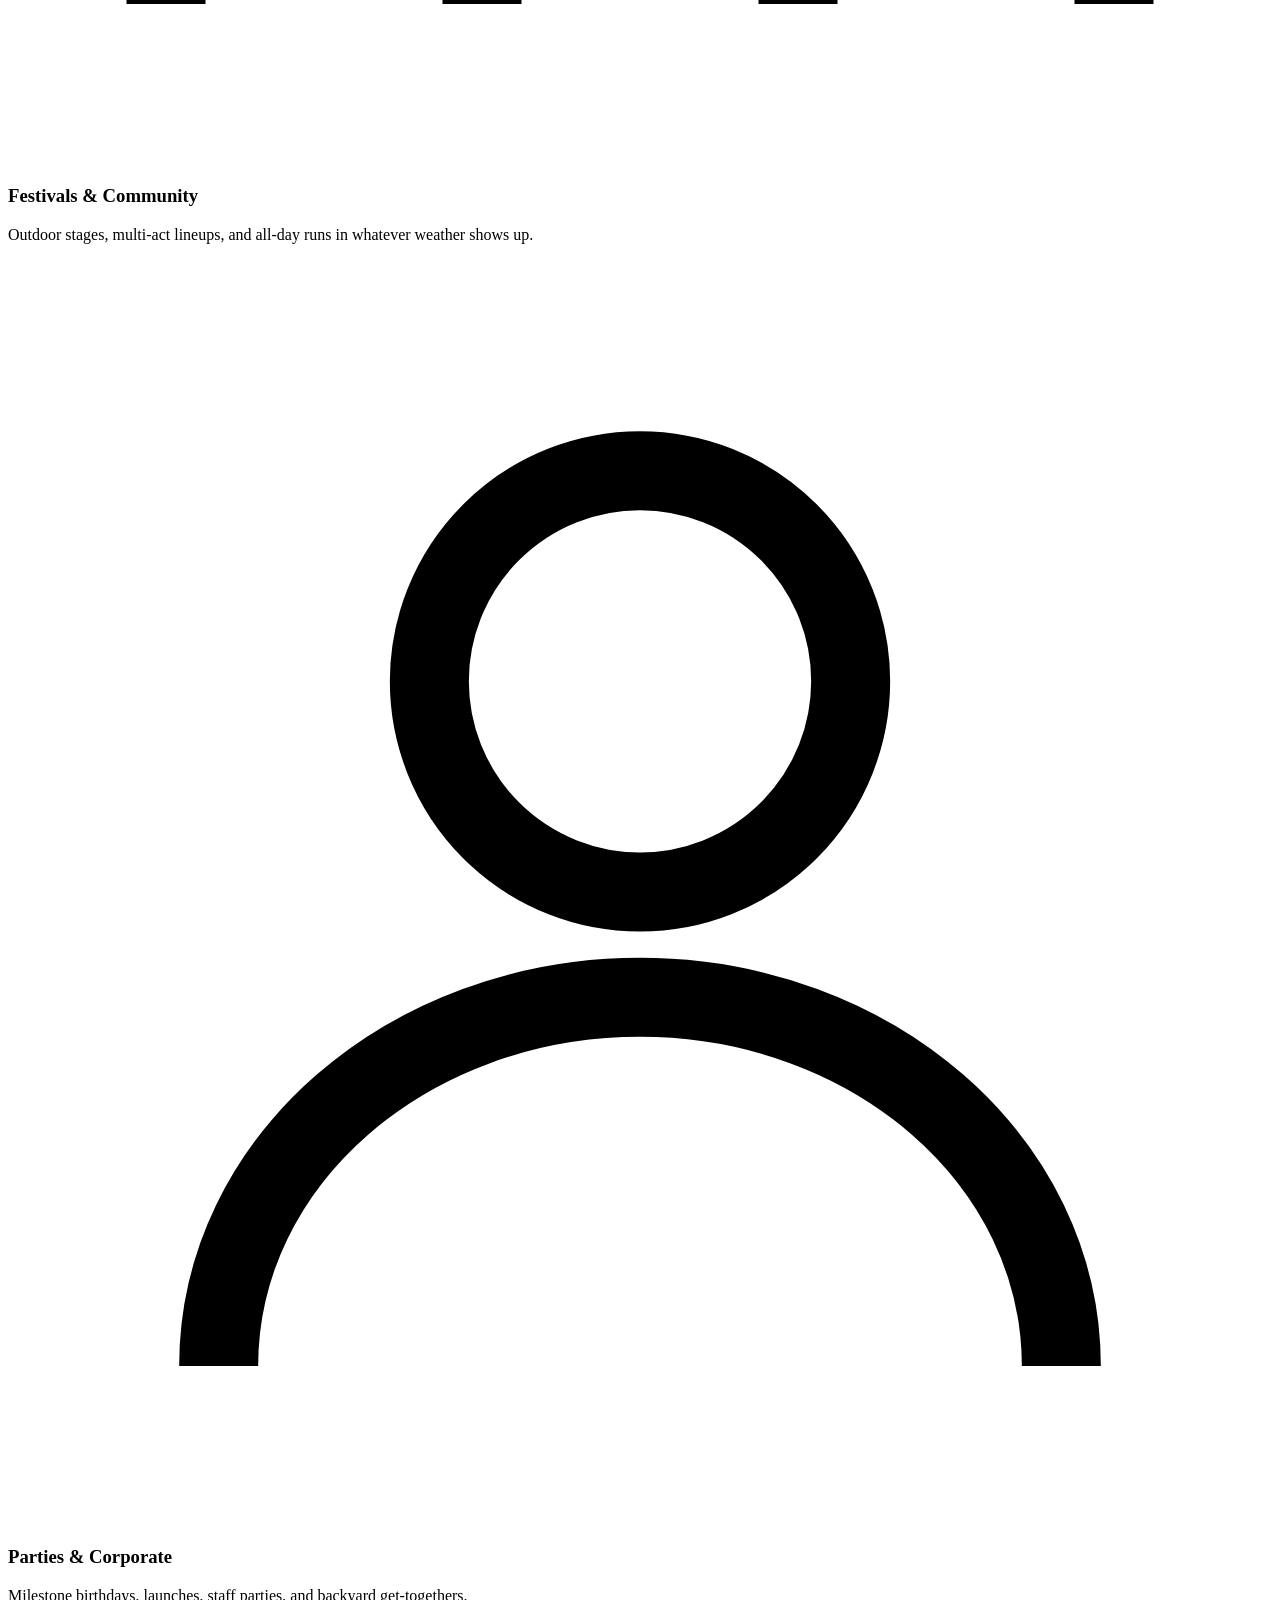
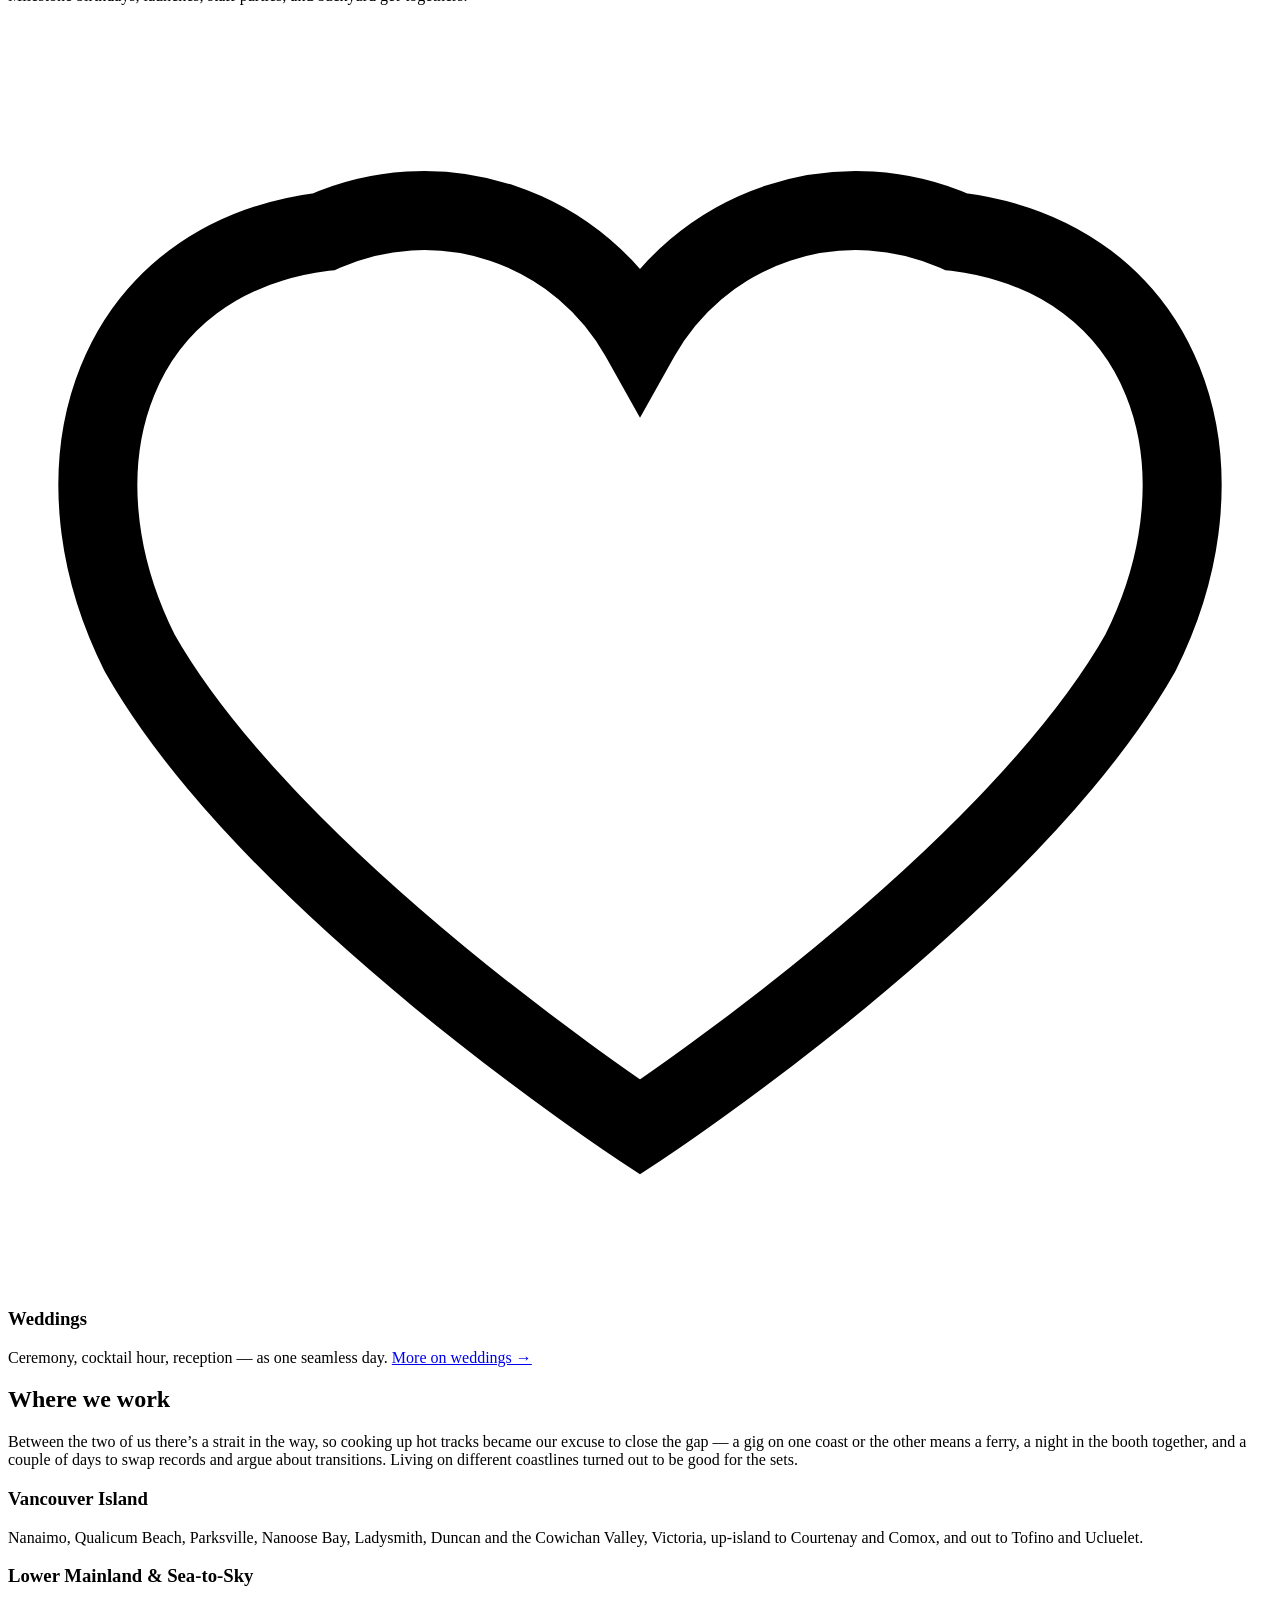
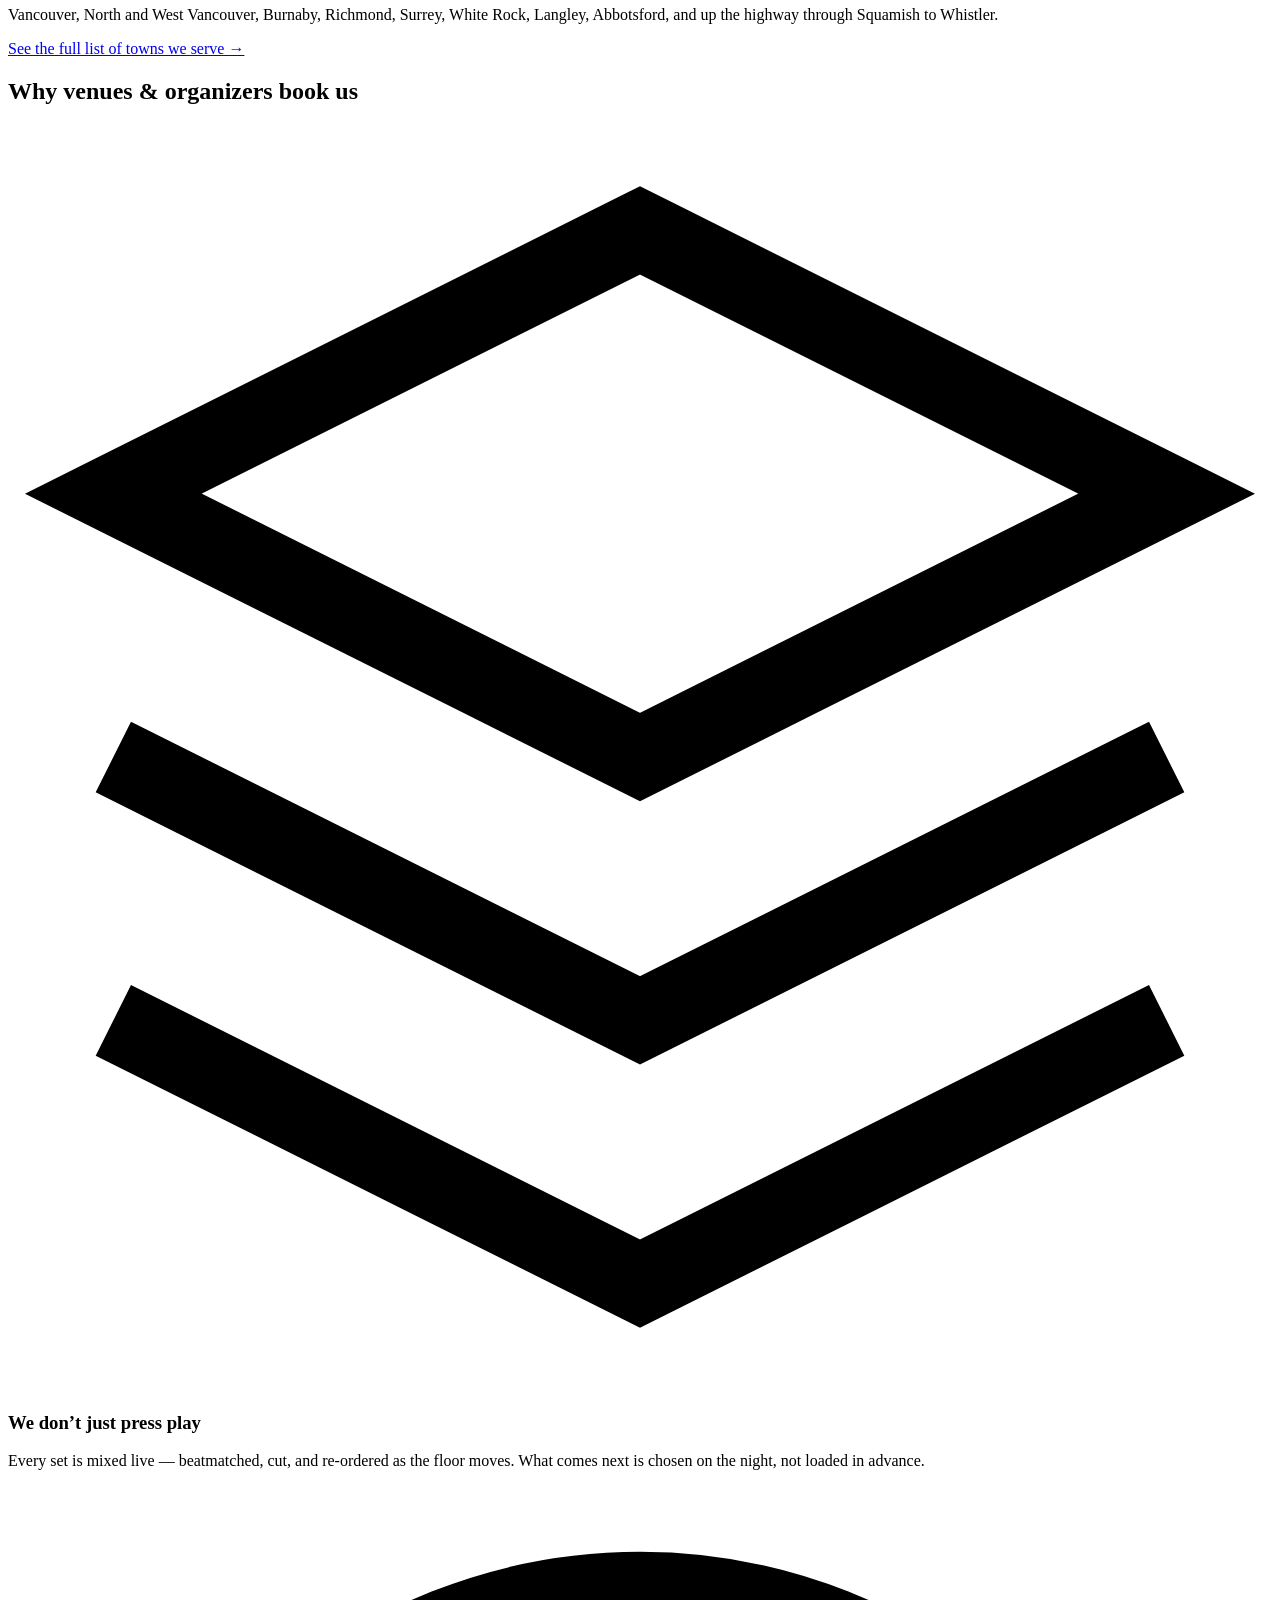
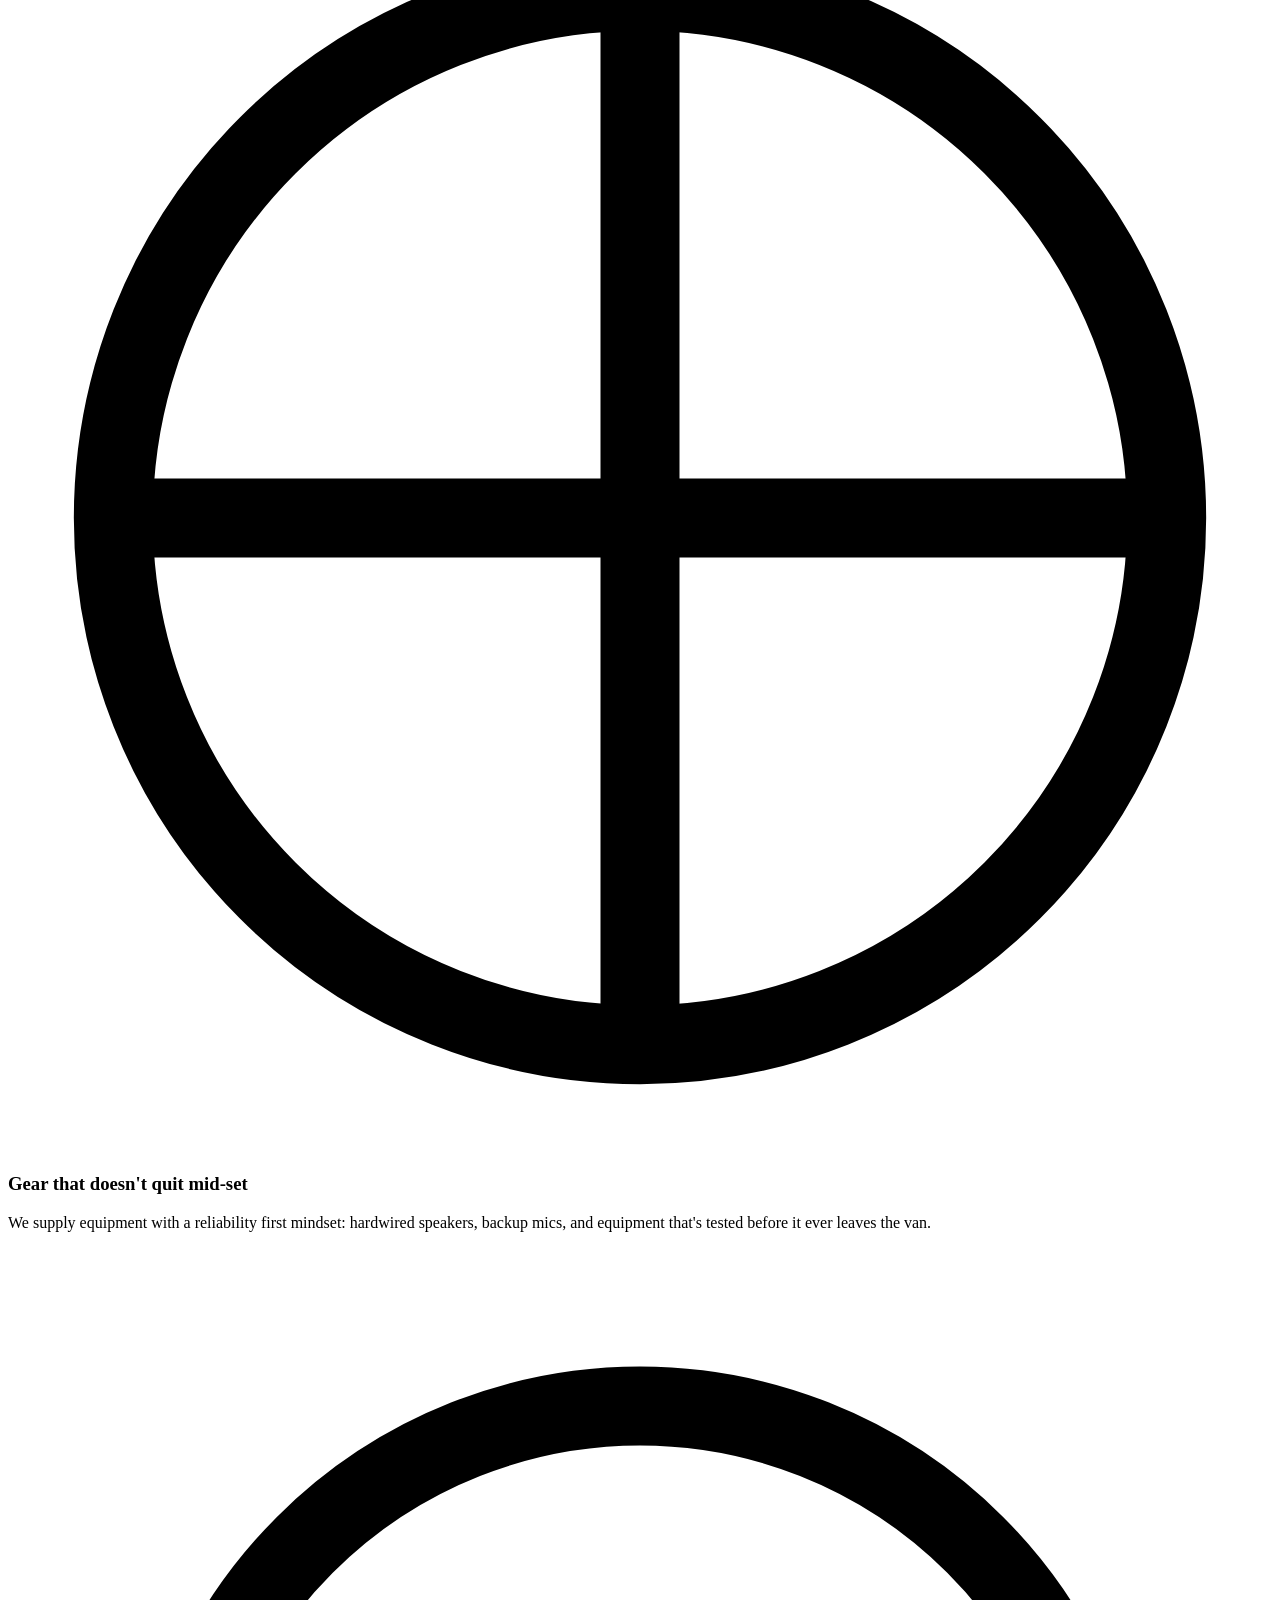
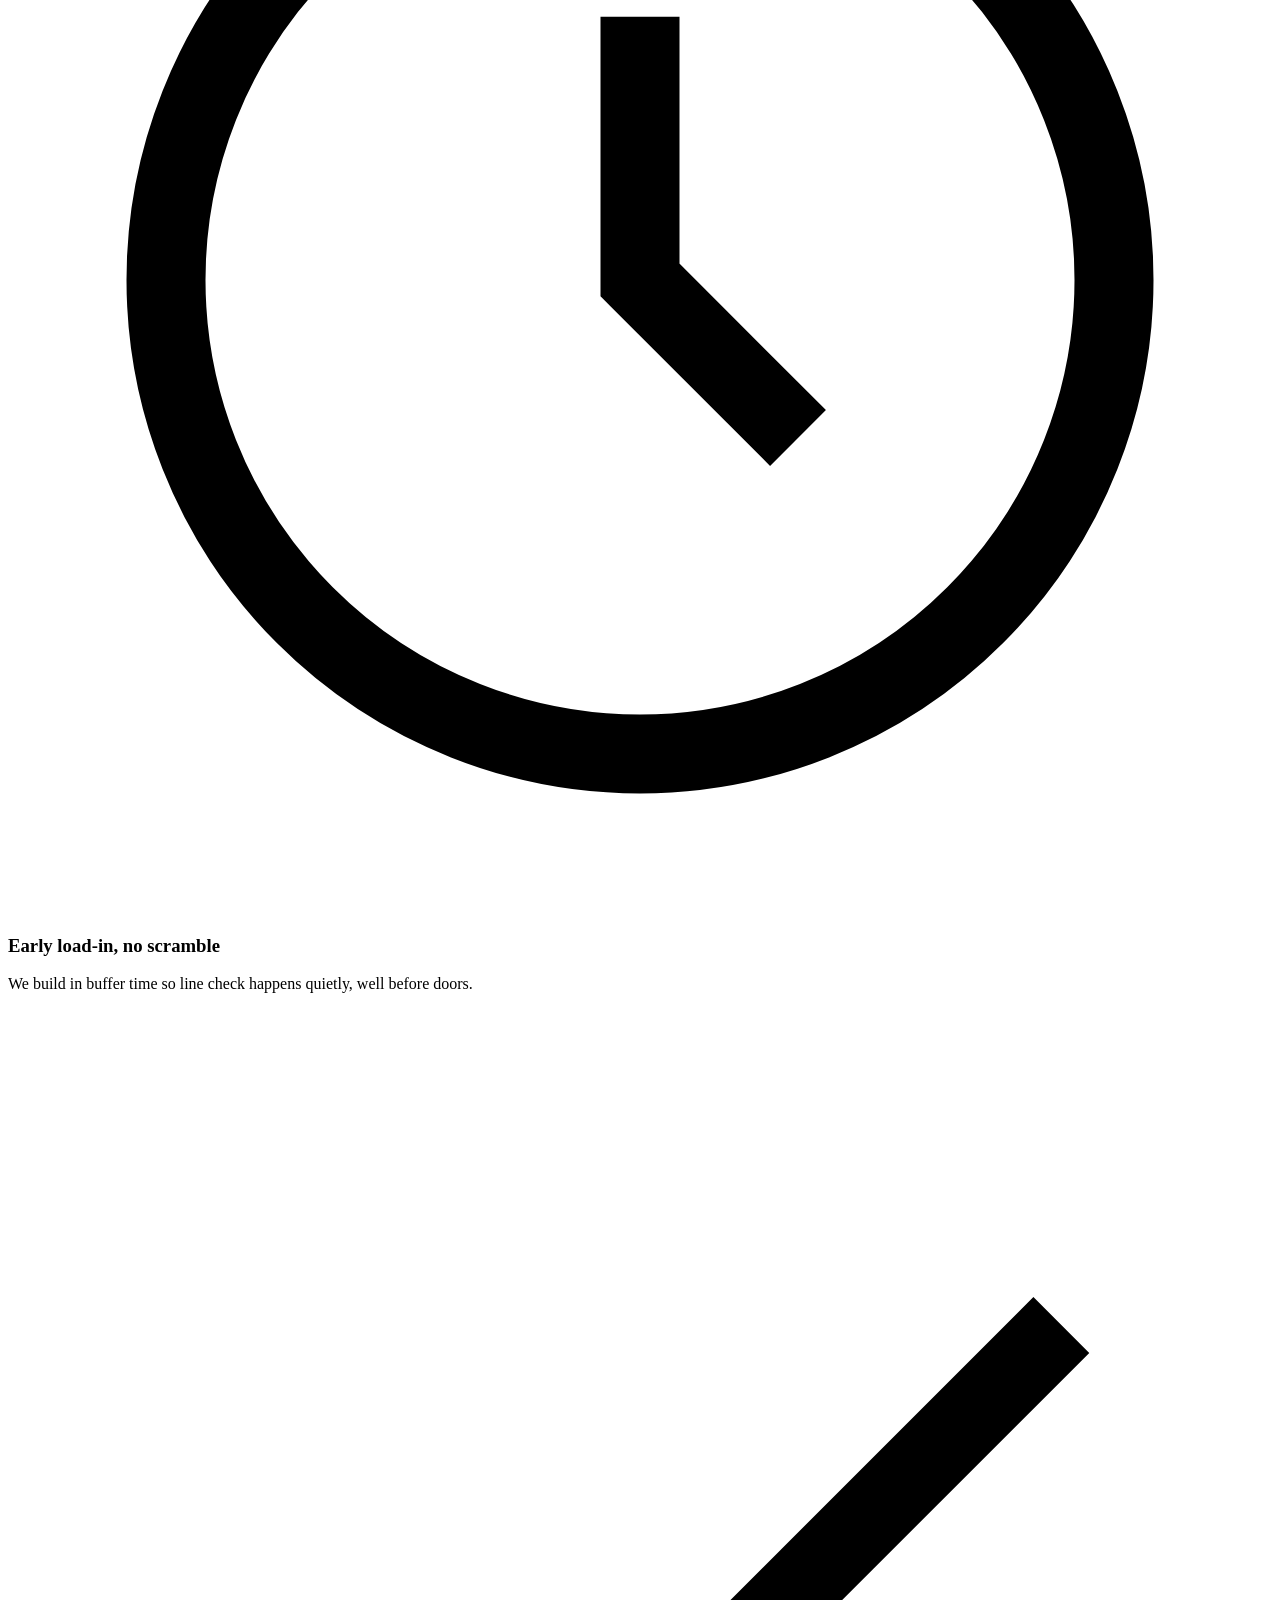
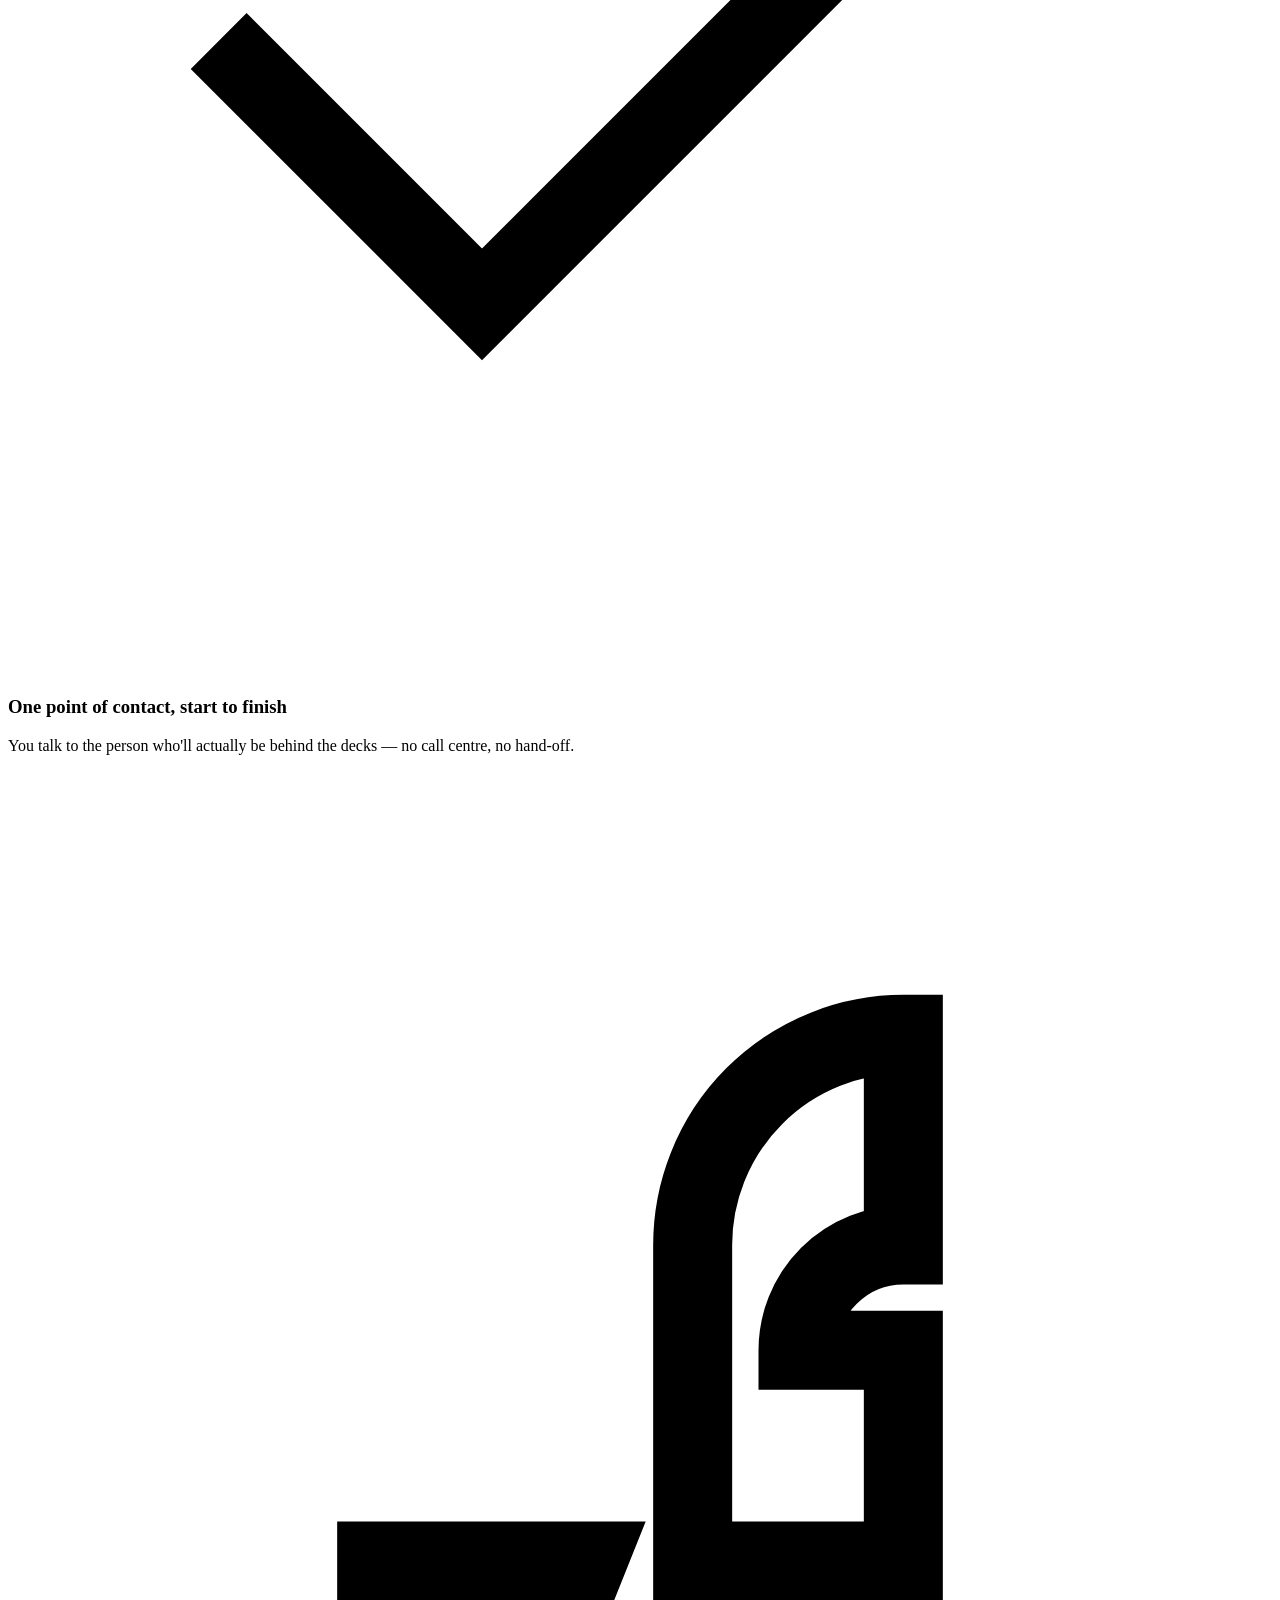
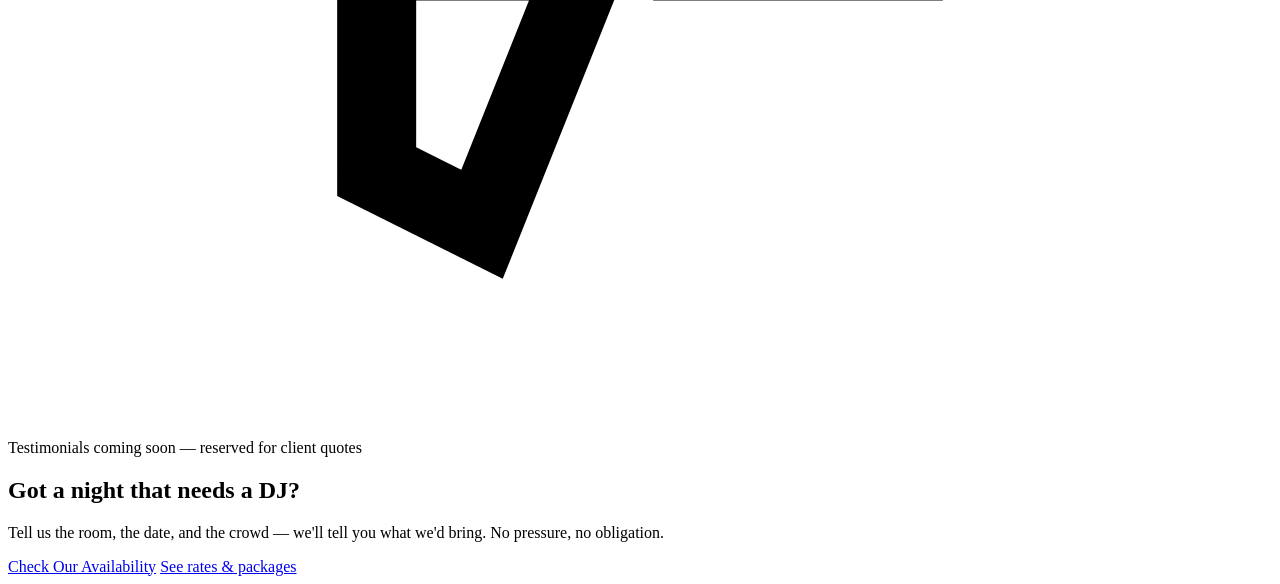
==== commit e6e7ec36: "Restructure packages, confirm draft content, add hero photo & SoundCloud Packages - Two named option" ====
--- a/src/pages/index.html
+++ b/src/pages/index.html
@@ -3,20 +3,19 @@
 <head>
   <meta charset="UTF-8">
   <meta name="viewport" content="width=device-width, initial-scale=1">
-  <title>Coastline Sound Supply | Sound System Rentals &amp; DJ Services, BC</title>
-  <meta name="description" content="Sound system rental, DJ services, or both — for weddings, corporate events, and private parties across Vancouver Island and the Lower Mainland, BC.">
-  <link rel="canonical" href="https://www.coastlinesoundsupply.ca/index.html">
+  <title>Coastline Sound Supply | DJs for Bars, Events &amp; Festivals, BC</title>
+  <meta name="description" content="DJs for bars, clubs, festivals, and events across Vancouver Island and the Lower Mainland, BC — plus weddings and sound system rentals.">
+  <link rel="canonical" href="https://coastlinesoundsupply.com/">
   <meta property="og:type" content="website">
   <meta property="og:site_name" content="Coastline Sound Supply">
-  <meta property="og:title" content="Coastline Sound Supply | Sound &amp; DJ for Your Event">
-  <meta property="og:description" content="Sound system rental, DJ services, or both — for weddings, corporate events, and private parties across Vancouver Island and the Lower Mainland, BC.">
-  <meta property="og:url" content="https://www.coastlinesoundsupply.ca/index.html">
-  <!-- PLACEHOLDER: add a real 1200x630 image at assets/img/og-image.jpg before launch -->
-  <meta property="og:image" content="https://www.coastlinesoundsupply.ca/assets/img/og-image.jpg">
+  <meta property="og:title" content="Coastline Sound Supply | DJs for Bars, Events &amp; Festivals">
+  <meta property="og:description" content="DJs for bars, clubs, festivals, and events across Vancouver Island and the Lower Mainland, BC — plus weddings and sound system rentals.">
+  <meta property="og:url" content="https://coastlinesoundsupply.com/">
+  <meta property="og:image" content="https://coastlinesoundsupply.com/assets/img/og-image.jpg">
   <meta name="twitter:card" content="summary_large_image">
-  <meta name="twitter:title" content="Coastline Sound Supply | Sound &amp; DJ for Your Event">
-  <meta name="twitter:description" content="Sound system rental, DJ services, or both — for weddings, corporate events, and private parties across Vancouver Island and the Lower Mainland, BC.">
-  <meta name="twitter:image" content="https://www.coastlinesoundsupply.ca/assets/img/og-image.jpg">
+  <meta name="twitter:title" content="Coastline Sound Supply | DJs for Bars, Events &amp; Festivals">
+  <meta name="twitter:description" content="DJs for bars, clubs, festivals, and events across Vancouver Island and the Lower Mainland, BC — plus weddings and sound system rentals.">
+  <meta name="twitter:image" content="https://coastlinesoundsupply.com/assets/img/og-image.jpg">
   <link rel="icon" href="data:image/svg+xml,%3Csvg xmlns='http://www.w3.org/2000/svg' viewBox='0 0 100 100'%3E%3Ctext y='.9em' font-size='90'%3E%F0%9F%8C%8A%3C/text%3E%3C/svg%3E">
   <link rel="stylesheet" href="assets/css/tokens.css">
   <link rel="stylesheet" href="assets/css/base.css">
@@ -28,12 +27,11 @@
     "@graph": [
       {
         "@type": "LocalBusiness",
-        "@id": "https://www.coastlinesoundsupply.ca/#nanaimo",
+        "@id": "https://coastlinesoundsupply.com/#nanaimo",
         "name": "Coastline Sound Supply — Vancouver Island",
-        "image": "https://www.coastlinesoundsupply.ca/assets/img/og-image.jpg",
-        "url": "https://www.coastlinesoundsupply.ca/",
-        "telephone": "+1-250-555-0142",
-        "email": "hello@example.com",
+        "image": "https://coastlinesoundsupply.com/assets/img/og-image.jpg",
+        "url": "https://coastlinesoundsupply.com/",
+        "email": "hello@coastlinesoundsupply.com",
         "address": {
           "@type": "PostalAddress",
           "addressLocality": "Nanaimo",
@@ -49,12 +47,11 @@
       },
       {
         "@type": "LocalBusiness",
-        "@id": "https://www.coastlinesoundsupply.ca/#vancouver",
+        "@id": "https://coastlinesoundsupply.com/#vancouver",
         "name": "Coastline Sound Supply — Lower Mainland",
-        "image": "https://www.coastlinesoundsupply.ca/assets/img/og-image.jpg",
-        "url": "https://www.coastlinesoundsupply.ca/",
-        "telephone": "+1-250-555-0142",
-        "email": "hello@example.com",
+        "image": "https://coastlinesoundsupply.com/assets/img/og-image.jpg",
+        "url": "https://coastlinesoundsupply.com/",
+        "email": "hello@coastlinesoundsupply.com",
         "address": {
           "@type": "PostalAddress",
           "addressLocality": "Vancouver",
@@ -70,14 +67,20 @@
       },
       {
         "@type": "Service",
+        "serviceType": "DJ services for bars, clubs, festivals, and events",
+        "provider": { "@id": "https://coastlinesoundsupply.com/#vancouver" },
+        "areaServed": "British Columbia, Canada"
+      },
+      {
+        "@type": "Service",
+        "serviceType": "DJ services for weddings",
+        "provider": { "@id": "https://coastlinesoundsupply.com/#nanaimo" },
+        "areaServed": "British Columbia, Canada"
+      },
+      {
+        "@type": "Service",
         "serviceType": "Event sound system rental and setup",
-        "provider": { "@id": "https://www.coastlinesoundsupply.ca/#nanaimo" },
-        "areaServed": "British Columbia, Canada"
-      },
-      {
-        "@type": "Service",
-        "serviceType": "DJ services for weddings and events",
-        "provider": { "@id": "https://www.coastlinesoundsupply.ca/#vancouver" },
+        "provider": { "@id": "https://coastlinesoundsupply.com/#nanaimo" },
         "areaServed": "British Columbia, Canada"
       }
     ]
@@ -92,17 +95,14 @@
       <div class="container split">
         <div>
           <span class="hero__eyebrow">Vancouver Island &amp; Lower Mainland, BC</span>
-          <h1 class="hero__title">Sound that lands right, from ceremony to last dance.</h1>
-          <p class="hero__lead">Coastline Sound Supply brings pro-grade sound systems and DJ services to weddings, corporate events, and private parties — rent the gear, book the DJ, or get both from one crew that shows up early and just works.</p>
+          <h1 class="hero__title">DJs who read the room and keep the floor moving.</h1>
+          <p class="hero__lead">We play to get people dancing — the hits everyone’s waiting on, throwbacks nobody’s touched in years, and a few you’ll be Shazaming from the floor. All of it mixed live and chosen on the night, not in advance. Bars, clubs, festivals, and private events across BC; we bring the sound system, or work on the house rig.</p>
           <div class="hero__actions">
-            <a class="btn btn--primary" href="contact.html">Get a Quote</a>
-            <a class="btn btn--secondary" href="packages.html">See Packages</a>
-          </div>
-        </div>
-        <div class="placeholder-photo placeholder-photo--4x5" role="img" aria-label="Placeholder: DJ booth and dance floor lighting at an outdoor wedding reception at dusk">
-          <svg class="placeholder-photo__icon" viewBox="0 0 24 24" fill="none" stroke="currentColor" stroke-width="1.5" aria-hidden="true"><rect x="3" y="5" width="18" height="14" rx="2"/><circle cx="12" cy="12" r="3.5"/><path d="M7 5V3M17 5V3"/></svg>
-          <span class="placeholder-photo__caption">Photo placeholder — DJ booth &amp; dance floor at dusk</span>
-        </div>
+            <a class="btn btn--primary" href="contact.html">Check Our Availability</a>
+            <a class="btn btn--secondary" href="events.html">See What We Play</a>
+          </div>
+        </div>
+        <img class="media media--4x5" src="assets/img/hero-image.jpg" width="1536" height="2730" fetchpriority="high" alt="A DJ controller and laptop set up on a wooden table, with string lights and people at tables in the room behind.">
       </div>
     </section>
 
@@ -110,39 +110,39 @@
       <div class="container">
         <div class="section__header section__header--center">
           <h2>However you need it covered</h2>
-          <p class="text-lead">Three ways to work with us — pick the one that fits your event.</p>
+          <p class="text-lead">Three ways to work with us — pick the one that fits your night.</p>
         </div>
         <div class="grid grid--3">
+          <div class="card card--featured">
+            <div class="card__body">
+              <span class="badge badge--accent">DJ</span>
+              <h3 class="card__title">DJ Services</h3>
+              <p class="text-muted">Bars, clubs, festivals, and parties. Every set mixed live and read off the floor as the night goes — on our gear or the house rig.</p>
+              <div class="card__footer">
+                <a class="btn btn--primary btn--sm" href="packages.html">View DJ packages</a>
+              </div>
+            </div>
+          </div>
+          <div class="card">
+            <div class="card__body">
+              <span class="badge">DJ + Equipment</span>
+              <h3 class="card__title">Total Sound Supply</h3>
+              <p class="text-muted">One crew handles the whole audio picture — speakers, mics, monitors, and the set itself. Nothing to source, nothing to coordinate between vendors.</p>
+              <div class="card__footer">
+                <a class="btn btn--secondary btn--sm" href="packages.html">View full-service packages</a>
+              </div>
+            </div>
+          </div>
           <div class="card">
             <div class="card__body">
               <span class="badge">Rental</span>
-              <h3 class="card__title">Sound System Rental &amp; Setup</h3>
-              <p class="text-muted">Speakers, mixers, mics, and monitors delivered, set up, tested, and struck by us. Run it yourself or have us stay on-site to operate it.</p>
+              <h3 class="card__title">Sound System Rental</h3>
+              <p class="text-muted">Speakers, mixers, mics, and monitors delivered, set up, tested, and struck by us. Run it yourself, or have us stay on-site to operate it.</p>
               <div class="card__footer">
                 <a class="btn btn--secondary btn--sm" href="packages.html">View rental packages</a>
               </div>
             </div>
           </div>
-          <div class="card card--featured">
-            <div class="card__body">
-              <span class="badge badge--accent">Rental + DJ</span>
-              <h3 class="card__title">Full-Service: Sound + DJ</h3>
-              <p class="text-muted">One crew handles the whole audio picture — ceremony mics, dinner music, MC duties, and a reception that keeps the floor full.</p>
-              <div class="card__footer">
-                <a class="btn btn--primary btn--sm" href="packages.html">View full-service packages</a>
-              </div>
-            </div>
-          </div>
-          <div class="card">
-            <div class="card__body">
-              <span class="badge">DJ</span>
-              <h3 class="card__title">DJ Services</h3>
-              <p class="text-muted">Reading a room, taking requests without derailing the night, and keeping the timeline on track — with our own gear or yours.</p>
-              <div class="card__footer">
-                <a class="btn btn--secondary btn--sm" href="packages.html">View DJ packages</a>
-              </div>
-            </div>
-          </div>
         </div>
       </div>
     </section>
@@ -150,28 +150,28 @@
     <section class="section">
       <div class="container">
         <div class="section__header section__header--center">
-          <h2>What we do best</h2>
+          <h2>Where you'll find us</h2>
         </div>
         <div class="grid grid--4">
+          <div class="strip__item">
+            <svg class="strip__icon" viewBox="0 0 24 24" fill="none" stroke="currentColor" stroke-width="1.5" aria-hidden="true"><path d="M5 3h14l-1 6a6 6 0 0 1-12 0L5 3Z"/><path d="M12 15v6M8 21h8"/></svg>
+            <h3 class="card__title">Bars &amp; Clubs</h3>
+            <p class="text-small text-muted">One-offs and late nights that need to build properly.</p>
+          </div>
+          <div class="strip__item">
+            <svg class="strip__icon" viewBox="0 0 24 24" fill="none" stroke="currentColor" stroke-width="1.5" aria-hidden="true"><path d="M3 21V9l9-6 9 6v12"/><path d="M9 21v-6h6v6"/></svg>
+            <h3 class="card__title">Festivals &amp; Community</h3>
+            <p class="text-small text-muted">Outdoor stages, multi-act lineups, and all-day runs in whatever weather shows up.</p>
+          </div>
+          <div class="strip__item">
+            <svg class="strip__icon" viewBox="0 0 24 24" fill="none" stroke="currentColor" stroke-width="1.5" aria-hidden="true"><circle cx="12" cy="8" r="4"/><path d="M4 21c0-3.9 3.6-7 8-7s8 3.1 8 7"/></svg>
+            <h3 class="card__title">Parties &amp; Corporate</h3>
+            <p class="text-small text-muted">Milestone birthdays, launches, staff parties, and backyard get-togethers.</p>
+          </div>
           <div class="strip__item">
             <svg class="strip__icon" viewBox="0 0 24 24" fill="none" stroke="currentColor" stroke-width="1.5" aria-hidden="true"><path d="M12 21s-7-4.6-9.5-9C.7 8.4 2 4.5 6 4a4.7 4.7 0 0 1 6 2 4.7 4.7 0 0 1 6-2c4 .5 5.3 4.4 3.5 8-2.5 4.4-9.5 9-9.5 9Z"/></svg>
             <h3 class="card__title">Weddings</h3>
-            <p class="text-small text-muted">Ceremony, cocktail hour, reception — as one seamless day.</p>
-          </div>
-          <div class="strip__item">
-            <svg class="strip__icon" viewBox="0 0 24 24" fill="none" stroke="currentColor" stroke-width="1.5" aria-hidden="true"><rect x="3" y="7" width="18" height="13" rx="2"/><path d="M8 7V5a2 2 0 0 1 2-2h4a2 2 0 0 1 2 2v2"/></svg>
-            <h3 class="card__title">Corporate</h3>
-            <p class="text-small text-muted">Conferences, launches, and holiday parties that sound as sharp as they look.</p>
-          </div>
-          <div class="strip__item">
-            <svg class="strip__icon" viewBox="0 0 24 24" fill="none" stroke="currentColor" stroke-width="1.5" aria-hidden="true"><circle cx="12" cy="8" r="4"/><path d="M4 21c0-3.9 3.6-7 8-7s8 3.1 8 7"/></svg>
-            <h3 class="card__title">Private Parties</h3>
-            <p class="text-small text-muted">Milestone birthdays, anniversaries, and backyard get-togethers.</p>
-          </div>
-          <div class="strip__item">
-            <svg class="strip__icon" viewBox="0 0 24 24" fill="none" stroke="currentColor" stroke-width="1.5" aria-hidden="true"><path d="M3 21V9l9-6 9 6v12"/><path d="M9 21v-6h6v6"/></svg>
-            <h3 class="card__title">Community Events</h3>
-            <p class="text-small text-muted">Festivals, school functions, and non-profit fundraisers.</p>
+            <p class="text-small text-muted">Ceremony, cocktail hour, reception — as one seamless day. <a href="weddings.html">More on weddings →</a></p>
           </div>
         </div>
       </div>
@@ -181,16 +181,16 @@
       <div class="container">
         <div class="section__header">
           <h2>Where we work</h2>
-          <p class="text-lead">Two partners, two regions, one standard of gear and service.</p>
+          <p class="text-lead">Between the two of us there’s a strait in the way, so cooking up hot tracks became our excuse to close the gap — a gig on one coast or the other means a ferry, a night in the booth together, and a couple of days to swap records and argue about transitions. Living on different coastlines turned out to be good for the sets.</p>
         </div>
         <div class="grid grid--2">
           <div class="region-card">
             <h3 class="card__title">Vancouver Island</h3>
-            <p class="text-muted">Grady is based in Nanaimo and covers the Island end to end — Nanaimo, Qualicum Beach, Parksville, Victoria, and beyond.</p>
+            <p class="text-muted">Nanaimo, Qualicum Beach, Parksville, Nanoose Bay, Ladysmith, Duncan and the Cowichan Valley, Victoria, up-island to Courtenay and Comox, and out to Tofino and Ucluelet.</p>
           </div>
           <div class="region-card">
             <h3 class="card__title">Lower Mainland &amp; Sea-to-Sky</h3>
-            <p class="text-muted">Dave is based in Vancouver and covers the Lower Mainland — Vancouver, Burnaby, Surrey, Langley, up through Squamish and Whistler.</p>
+            <p class="text-muted">Vancouver, North and West Vancouver, Burnaby, Richmond, Surrey, White Rock, Langley, Abbotsford, and up the highway through Squamish to Whistler.</p>
           </div>
         </div>
         <p class="text-muted" style="margin-top: var(--space-8);">
@@ -202,39 +202,39 @@
     <section class="section">
       <div class="container">
         <div class="section__header section__header--center">
-          <h2>Why couples &amp; planners choose us</h2>
+          <h2>Why venues &amp; organizers book us</h2>
         </div>
         <div class="trust">
           <div class="trust__item">
             <svg class="trust__icon" viewBox="0 0 24 24" fill="none" stroke="currentColor" stroke-width="1.5" aria-hidden="true"><path d="M12 2 2 7l10 5 10-5-10-5Z"/><path d="M2 17l10 5 10-5M2 12l10 5 10-5"/></svg>
             <div>
-              <h3 class="card__title">Run it ourselves, not just rented it out</h3>
-              <p class="text-muted">Grady and Dave have both run sound and DJ'd events themselves, together and separately — this isn't a gear-rental counter guessing at what you need.</p>
+              <h3 class="card__title">We don’t just press play</h3>
+              <p class="text-muted">Every set is mixed live — beatmatched, cut, and re-ordered as the floor moves. What comes next is chosen on the night, not loaded in advance.</p>
             </div>
           </div>
           <div class="trust__item">
             <svg class="trust__icon" viewBox="0 0 24 24" fill="none" stroke="currentColor" stroke-width="1.5" aria-hidden="true"><path d="M12 2v20M2 12h20"/><circle cx="12" cy="12" r="10"/></svg>
             <div>
-              <h3 class="card__title">Gear that doesn't quit mid-toast</h3>
-              <p class="text-muted">Redundant power, backup mics, and equipment that's tested before it ever leaves the van.</p>
+              <h3 class="card__title">Gear that doesn't quit mid-set</h3>
+              <p class="text-muted">We supply equipment with a reliability first mindset: hardwired speakers, backup mics, and equipment that's tested before it ever leaves the van.</p>
             </div>
           </div>
           <div class="trust__item">
             <svg class="trust__icon" viewBox="0 0 24 24" fill="none" stroke="currentColor" stroke-width="1.5" aria-hidden="true"><circle cx="12" cy="12" r="9"/><path d="M12 7v5l3 3"/></svg>
             <div>
-              <h3 class="card__title">Early setup, no scramble</h3>
-              <p class="text-muted">We build in buffer time so sound check happens quietly, well before your first guest arrives.</p>
+              <h3 class="card__title">Early load-in, no scramble</h3>
+              <p class="text-muted">We build in buffer time so line check happens quietly, well before doors.</p>
             </div>
           </div>
           <div class="trust__item">
             <svg class="trust__icon" viewBox="0 0 24 24" fill="none" stroke="currentColor" stroke-width="1.5" aria-hidden="true"><path d="M20 6 9 17l-5-5"/></svg>
             <div>
               <h3 class="card__title">One point of contact, start to finish</h3>
-              <p class="text-muted">You talk to the person who'll actually be on-site — no call centre, no hand-off.</p>
-            </div>
-          </div>
-        </div>
-        <!-- Placeholder: testimonials block. Add couple/client quotes here once available. -->
+              <p class="text-muted">You talk to the person who'll actually be behind the decks — no call centre, no hand-off.</p>
+            </div>
+          </div>
+        </div>
+        <!-- Placeholder: testimonials block. Add venue/client quotes here once available. -->
         <div class="placeholder-photo placeholder-photo--16x9" style="margin-top: var(--space-12);" role="img" aria-label="Placeholder: client testimonials to be added once available">
           <svg class="placeholder-photo__icon" viewBox="0 0 24 24" fill="none" stroke="currentColor" stroke-width="1.5" aria-hidden="true"><path d="M7 15h4l-2 5-2-1v-4Zm10 0h-4V9a4 4 0 0 1 4-4v4a2 2 0 0 0-2 2h2v4Z"/></svg>
           <span class="placeholder-photo__caption">Testimonials coming soon — reserved for client quotes</span>
@@ -245,11 +245,11 @@
     <section class="section">
       <div class="container">
         <div class="cta-band">
-          <h2>Ready to check your date?</h2>
-          <p>Tell us what you're planning and we'll put a package together — no pressure, no obligation.</p>
+          <h2>Got a night that needs a DJ?</h2>
+          <p>Tell us the room, the date, and the crowd — we'll tell you what we'd bring. No pressure, no obligation.</p>
           <div class="cta-band__actions">
-            <a class="btn btn--primary" href="contact.html">Get a Quote</a>
-            <a class="btn btn--on-inverse" href="weddings.html">Planning a wedding? Start here</a>
+            <a class="btn btn--primary" href="contact.html">Check Our Availability</a>
+            <a class="btn btn--on-inverse" href="packages.html">See rates &amp; packages</a>
           </div>
         </div>
       </div>
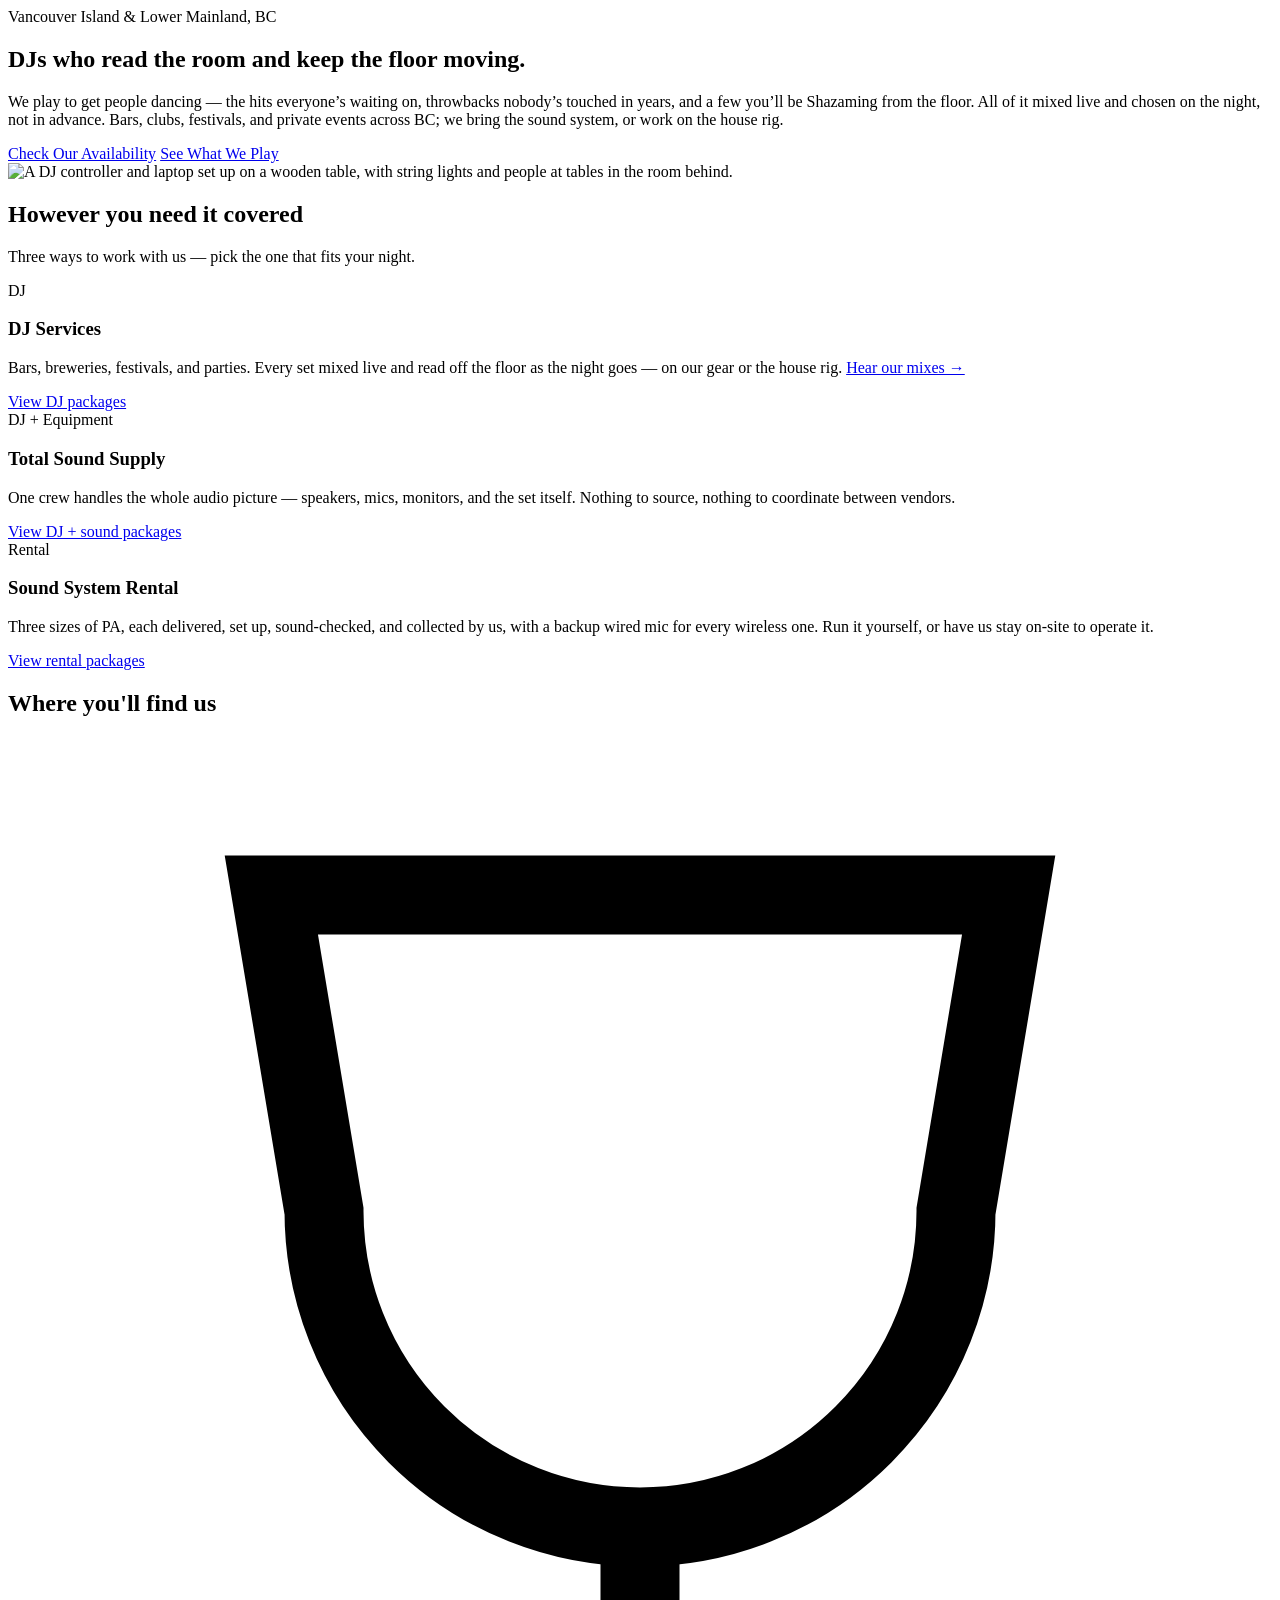
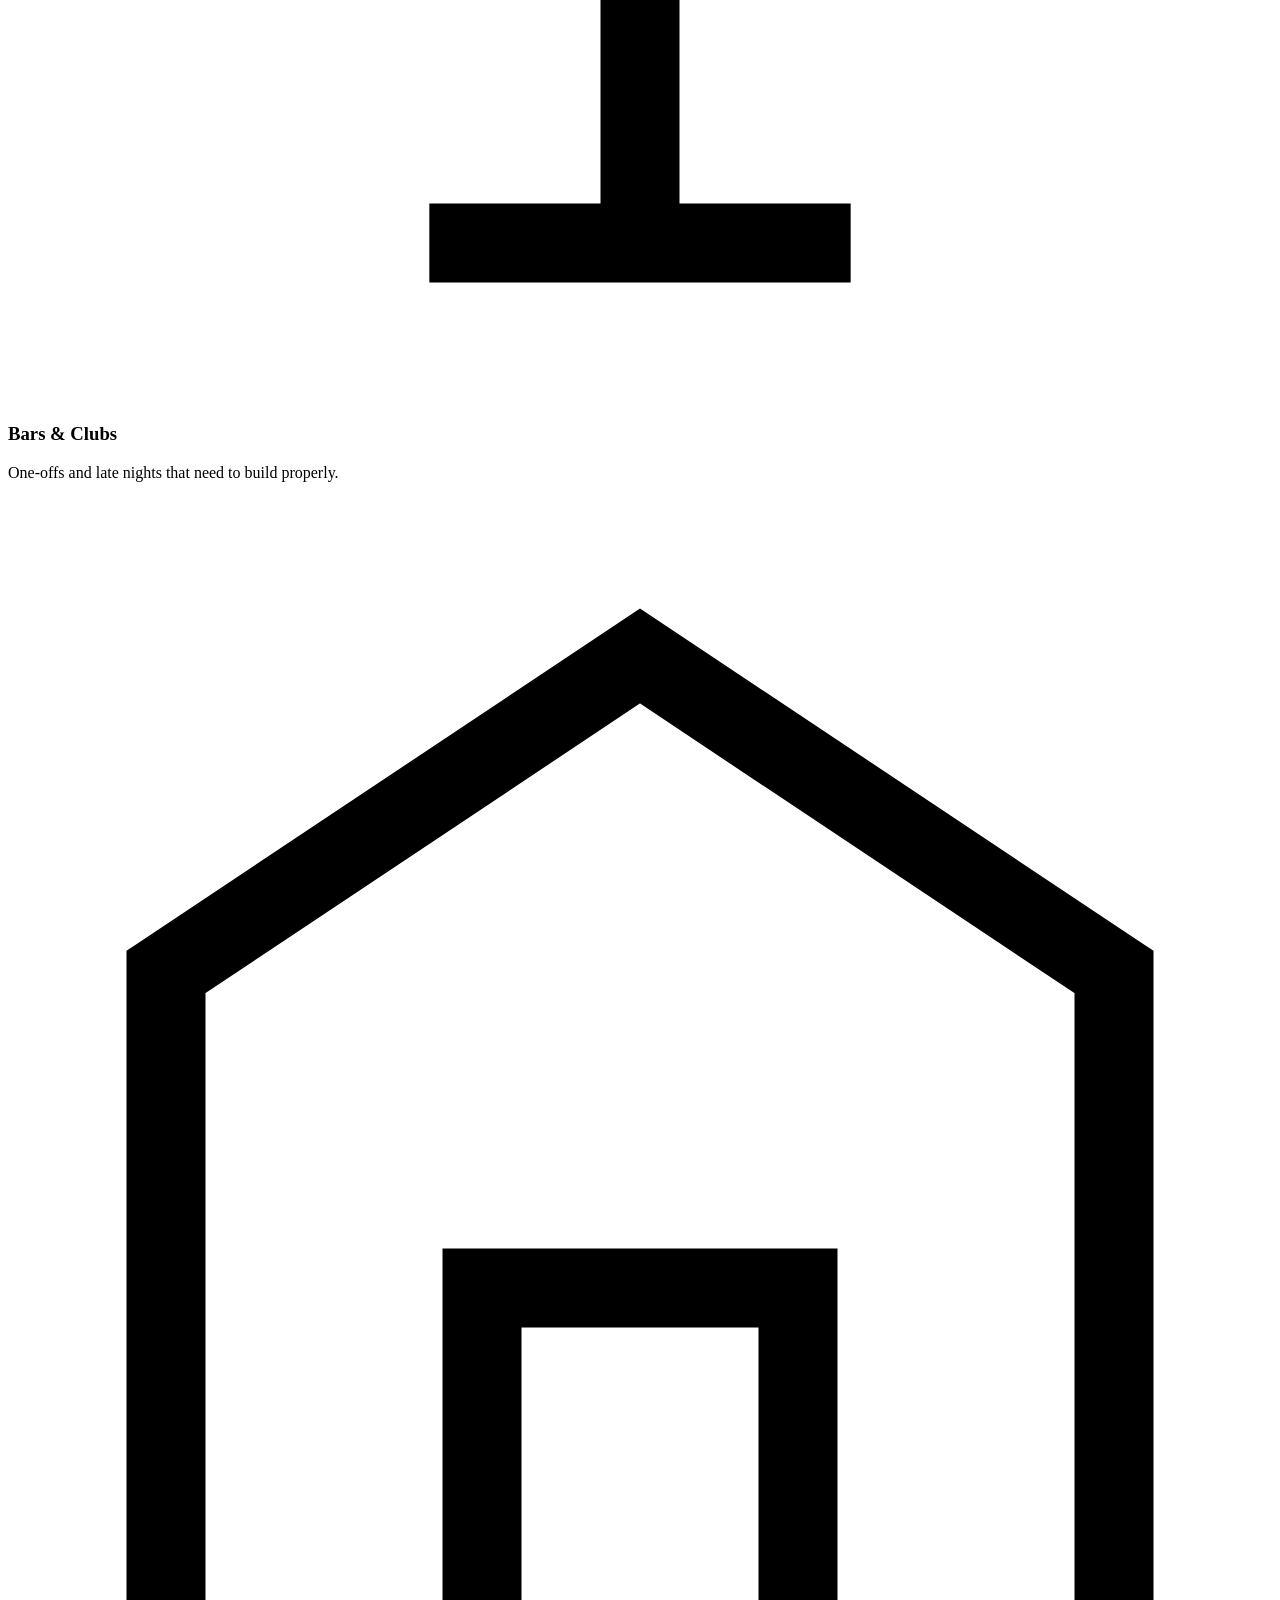
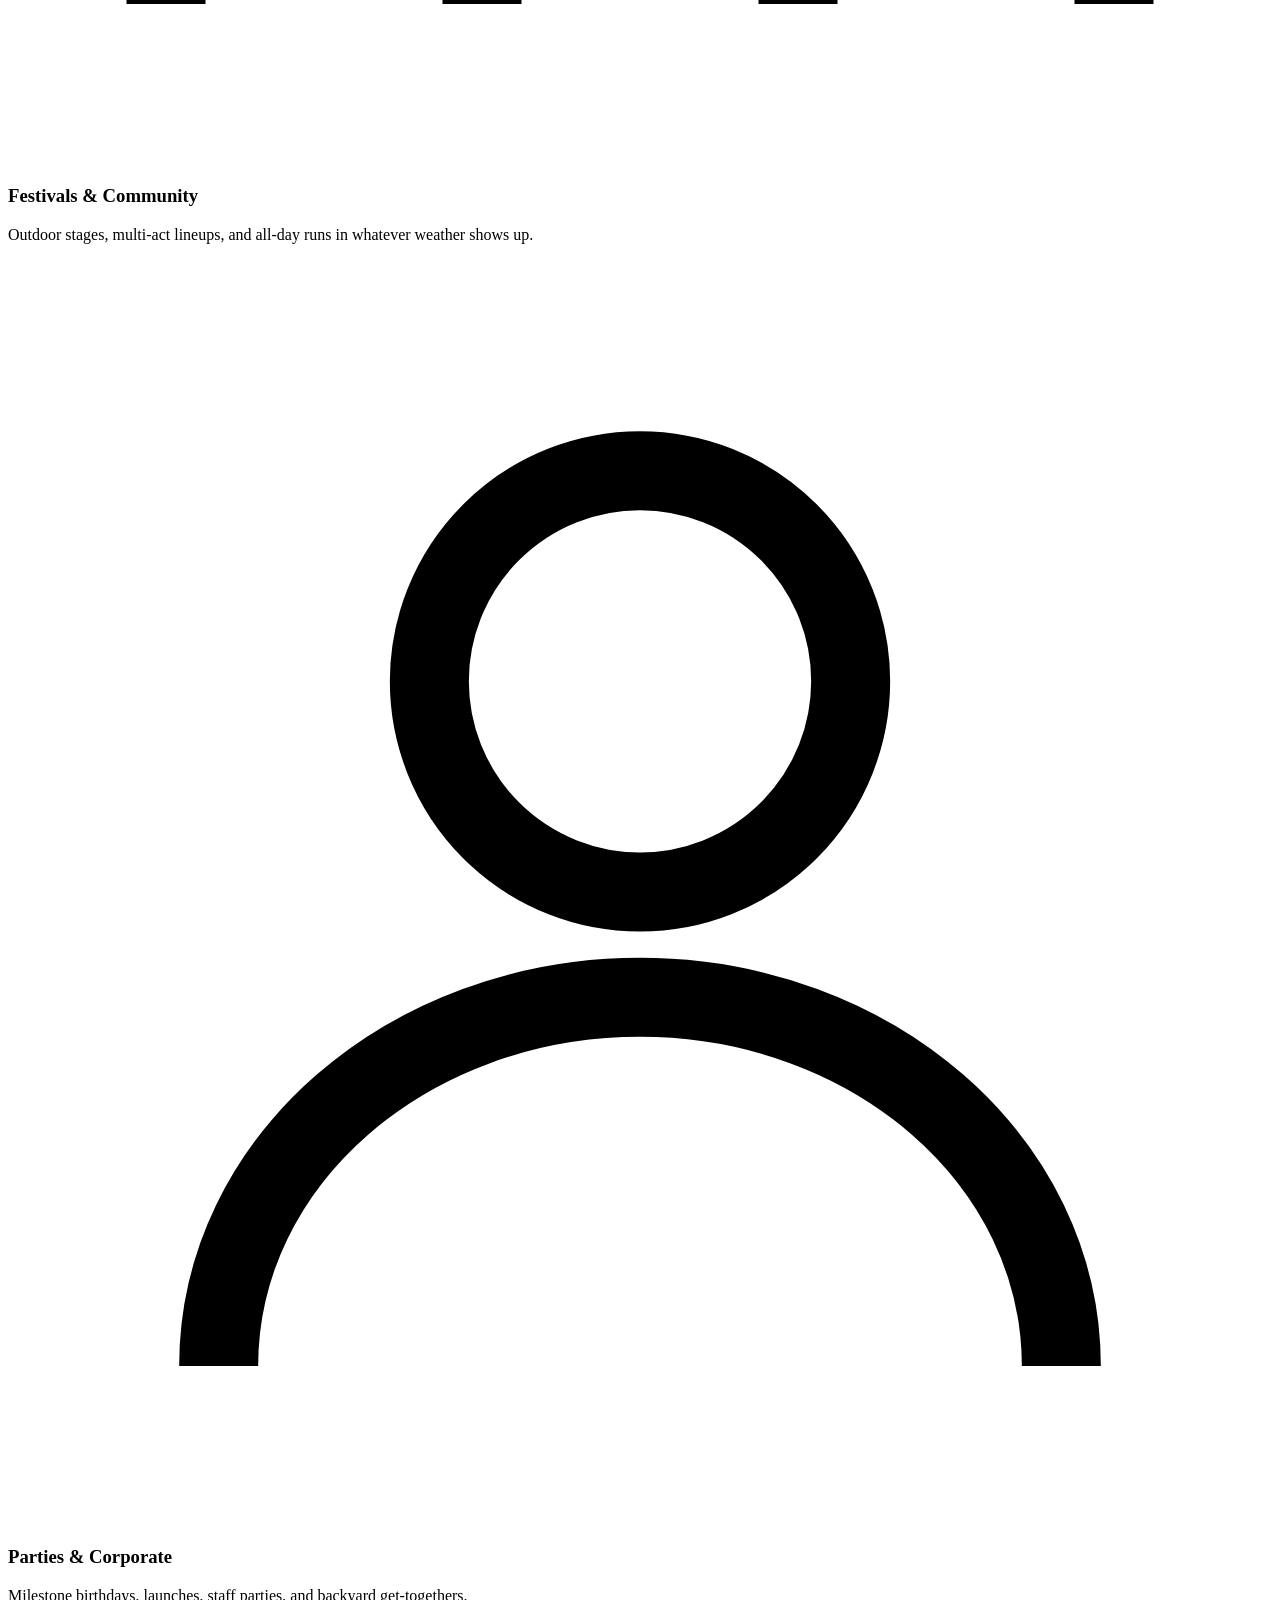
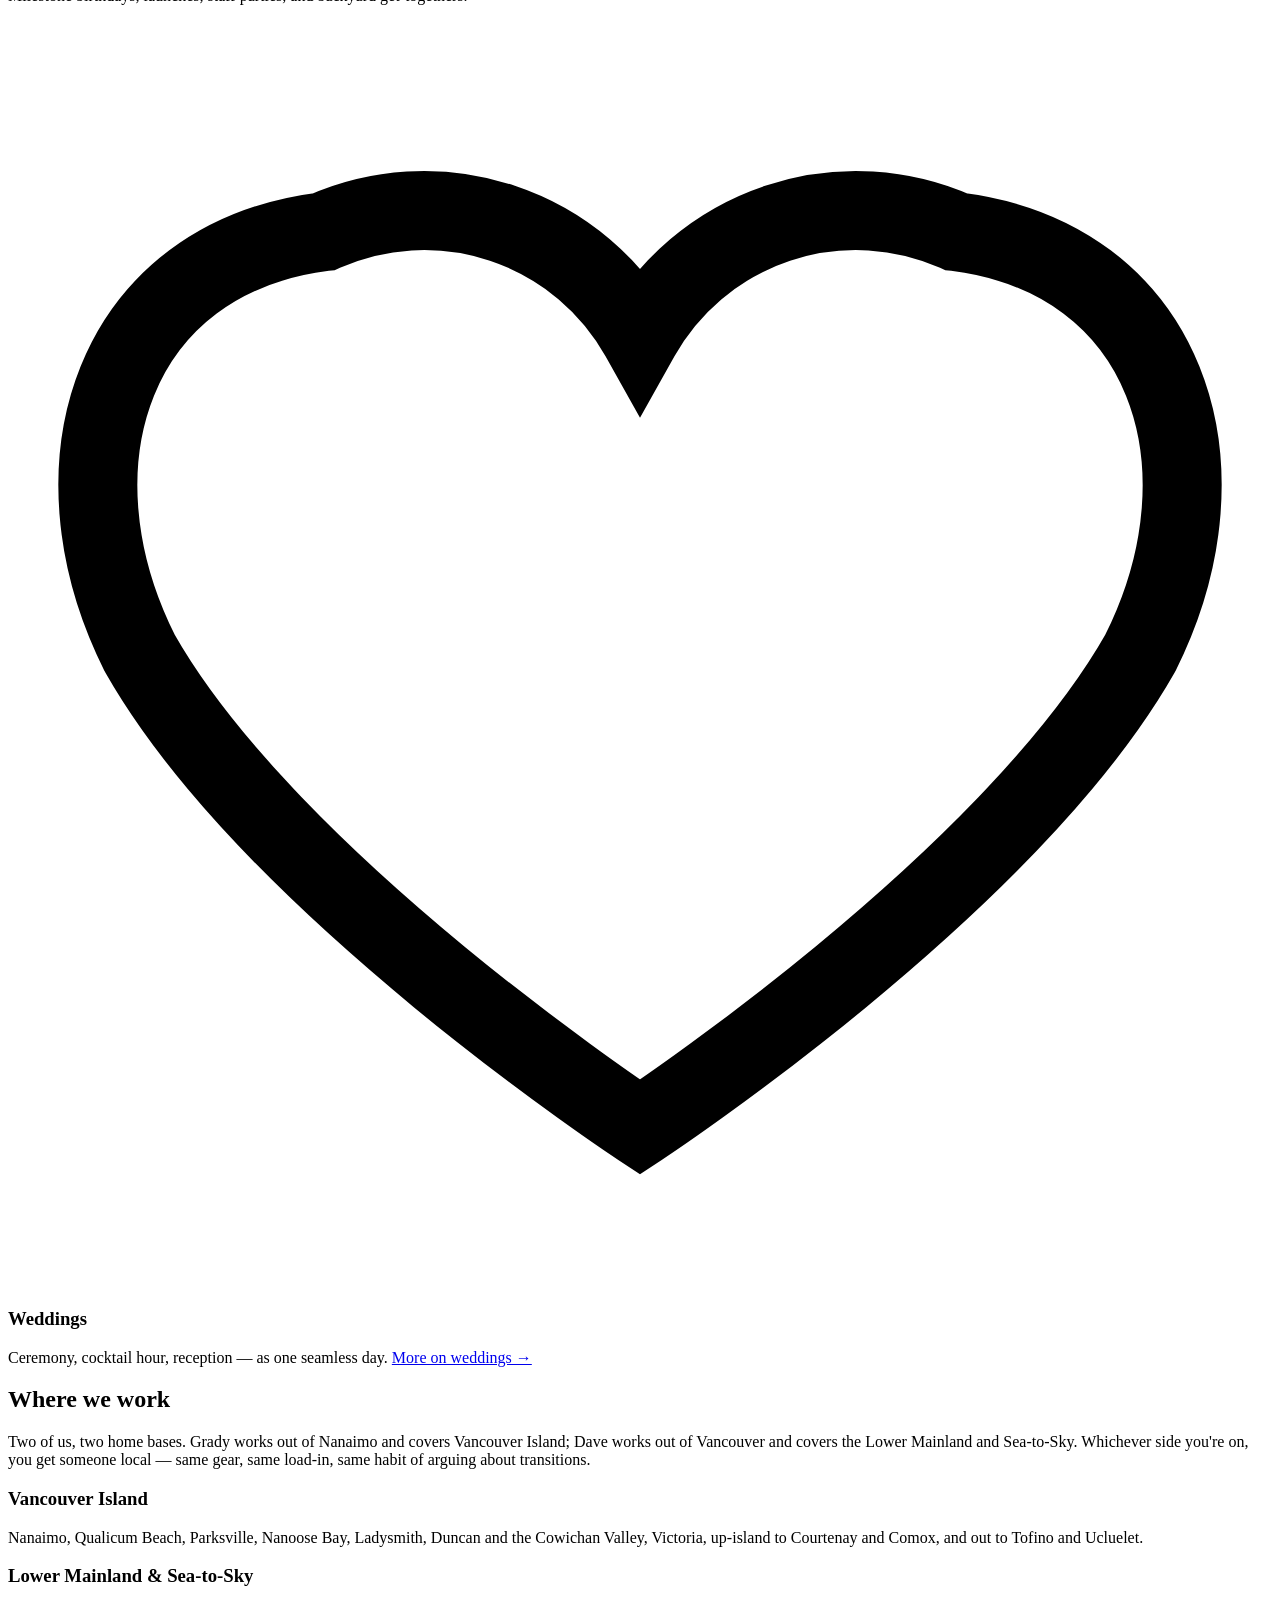
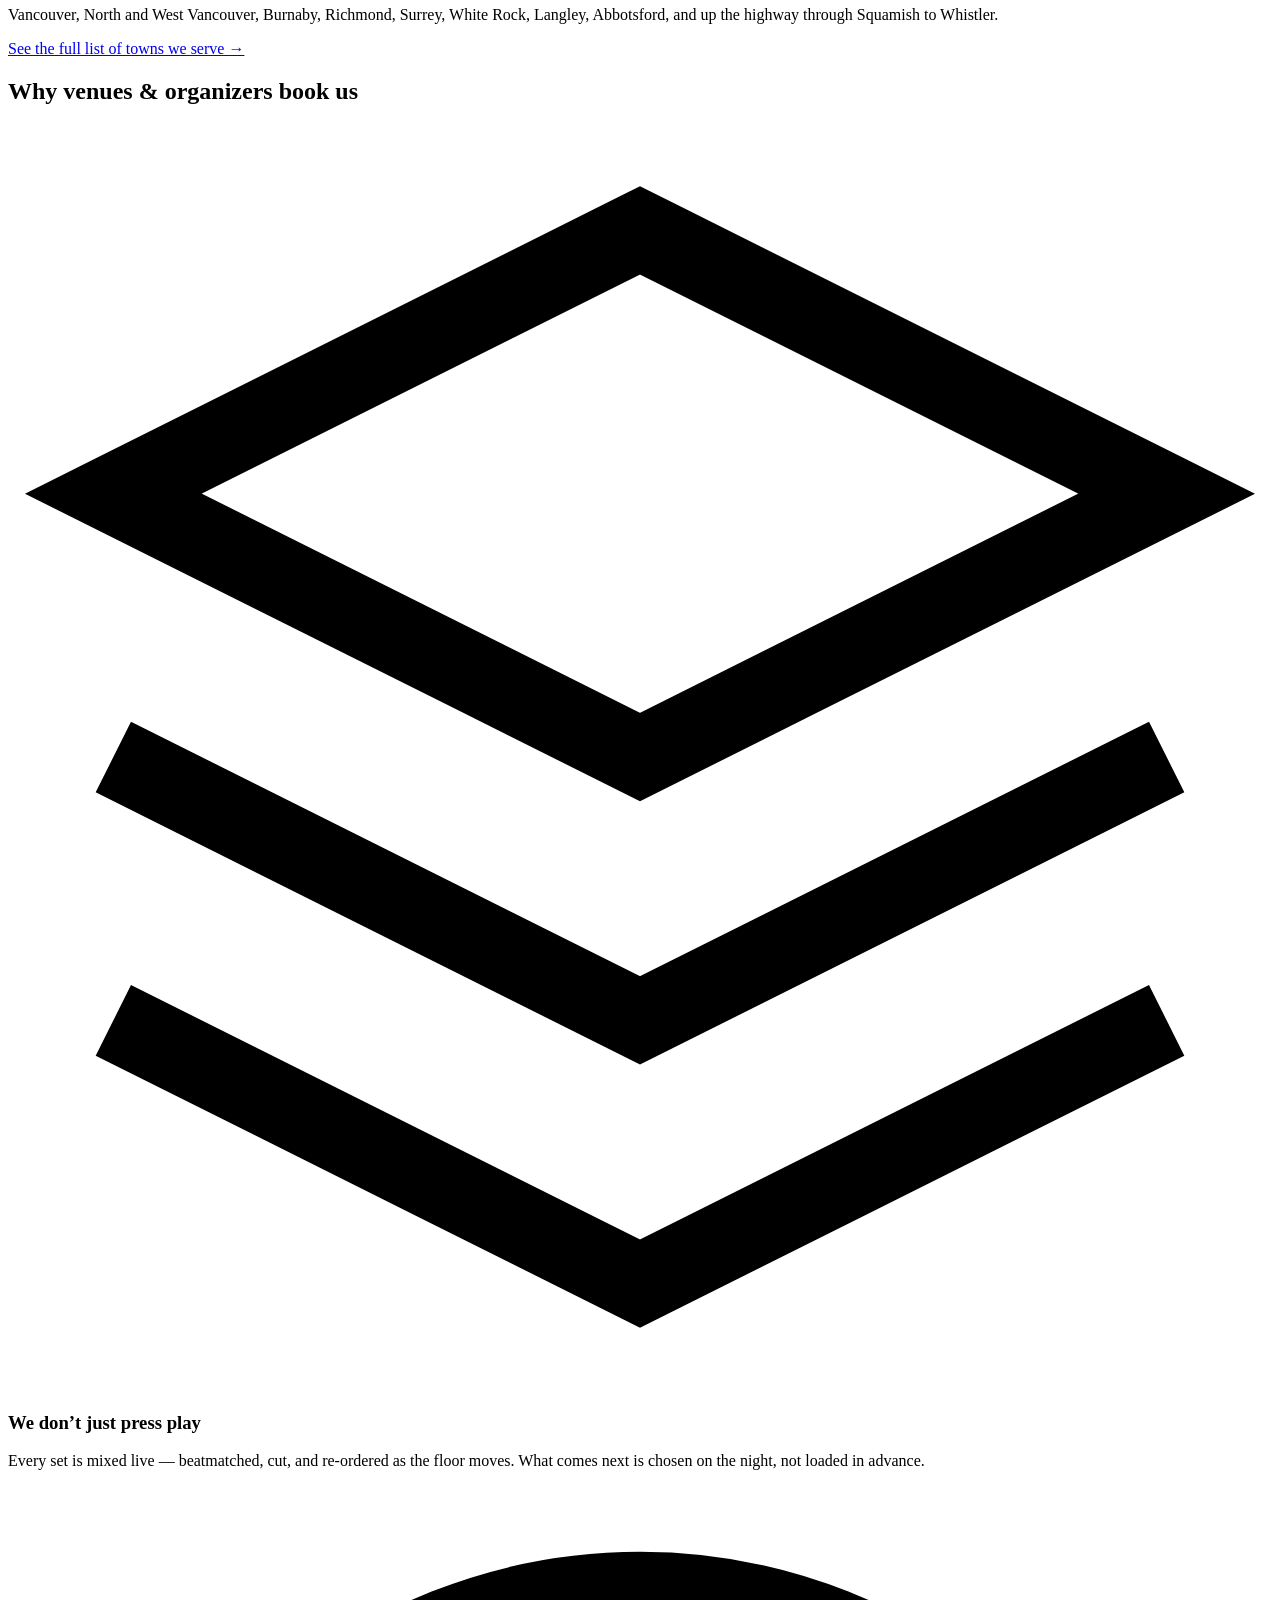
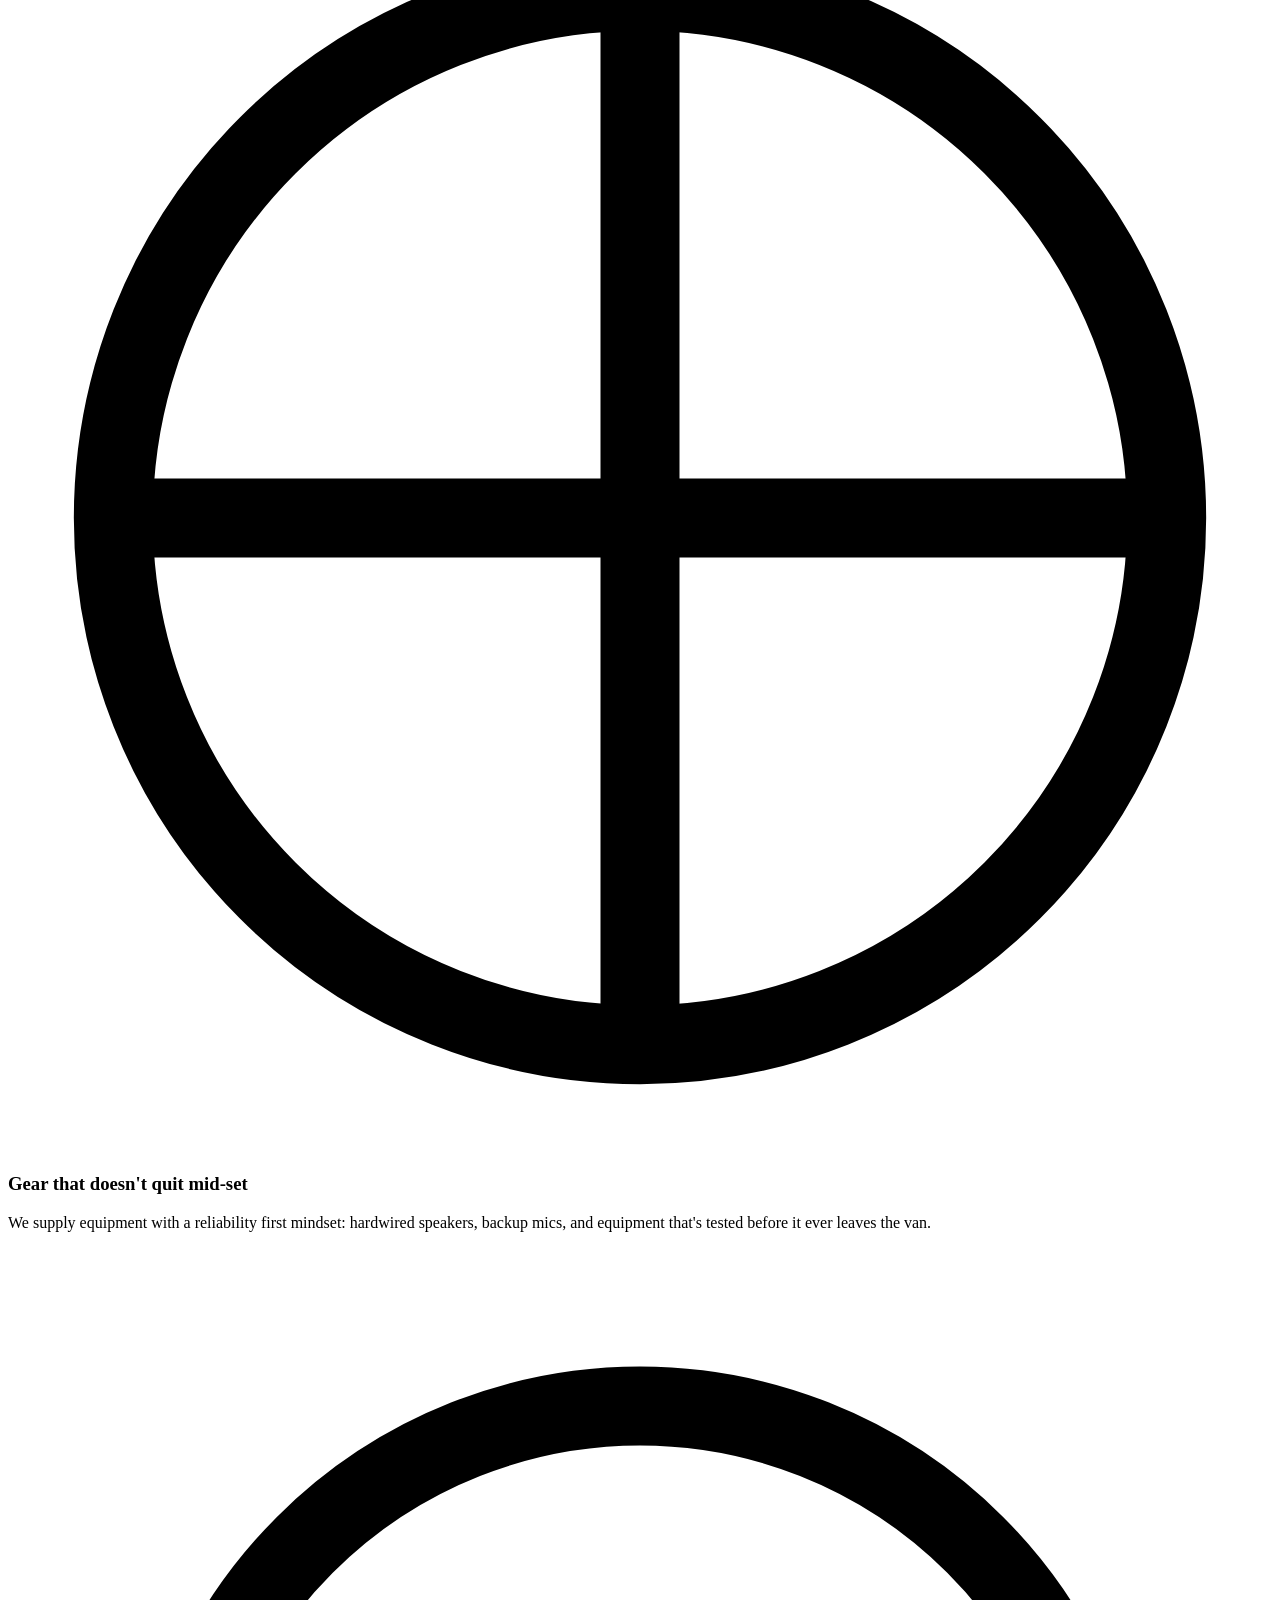
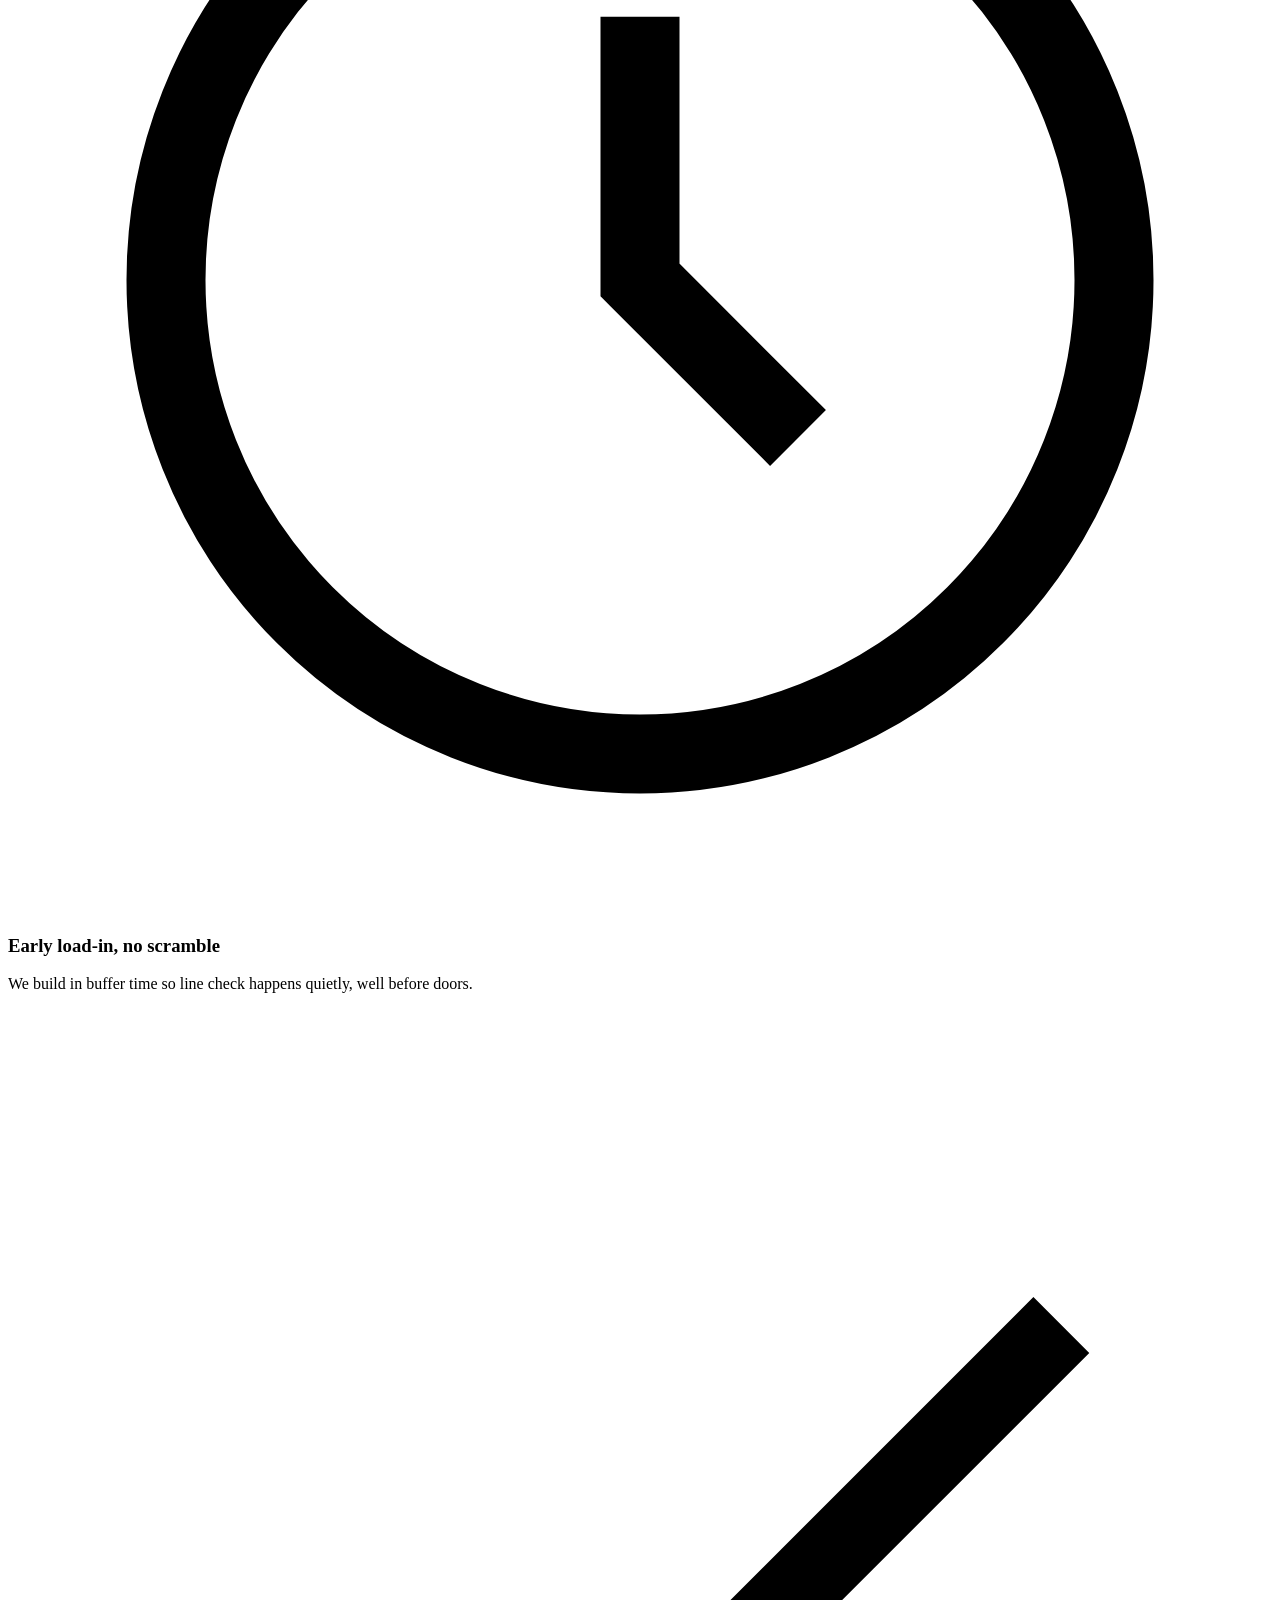
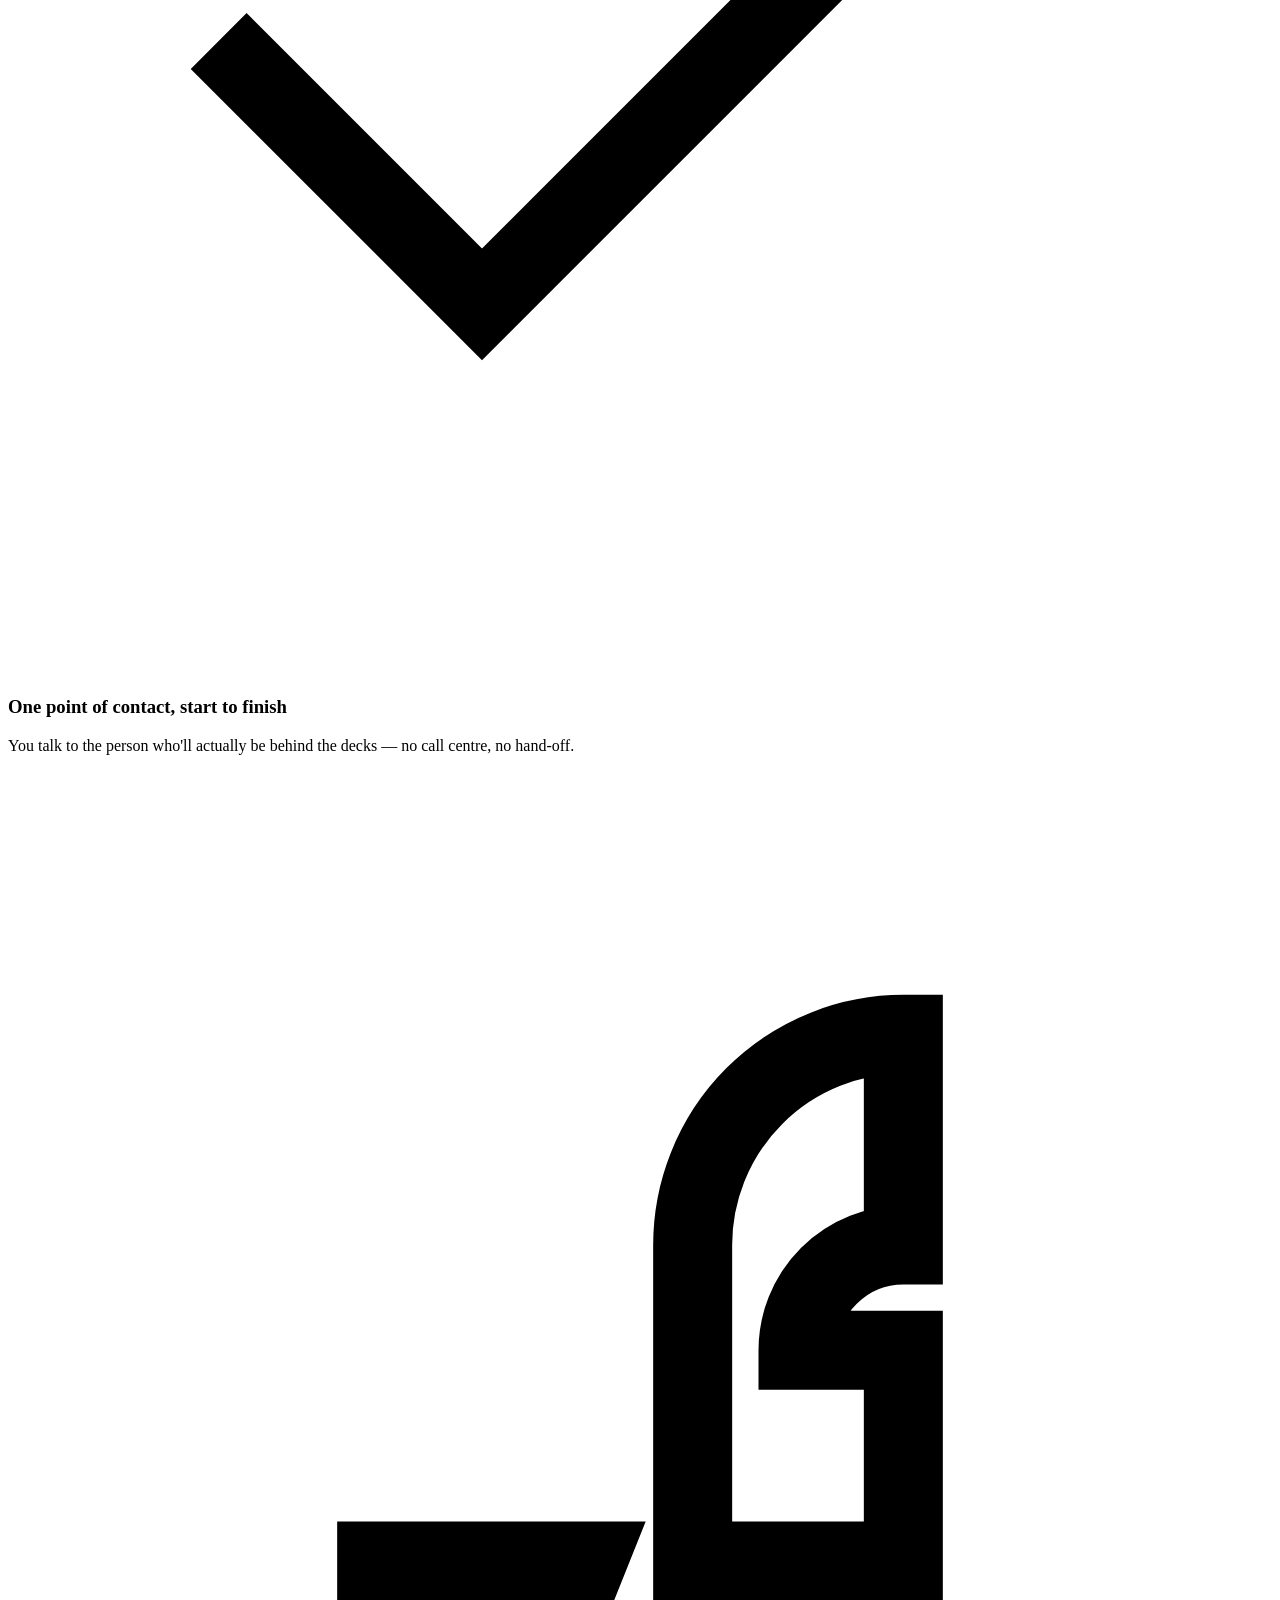
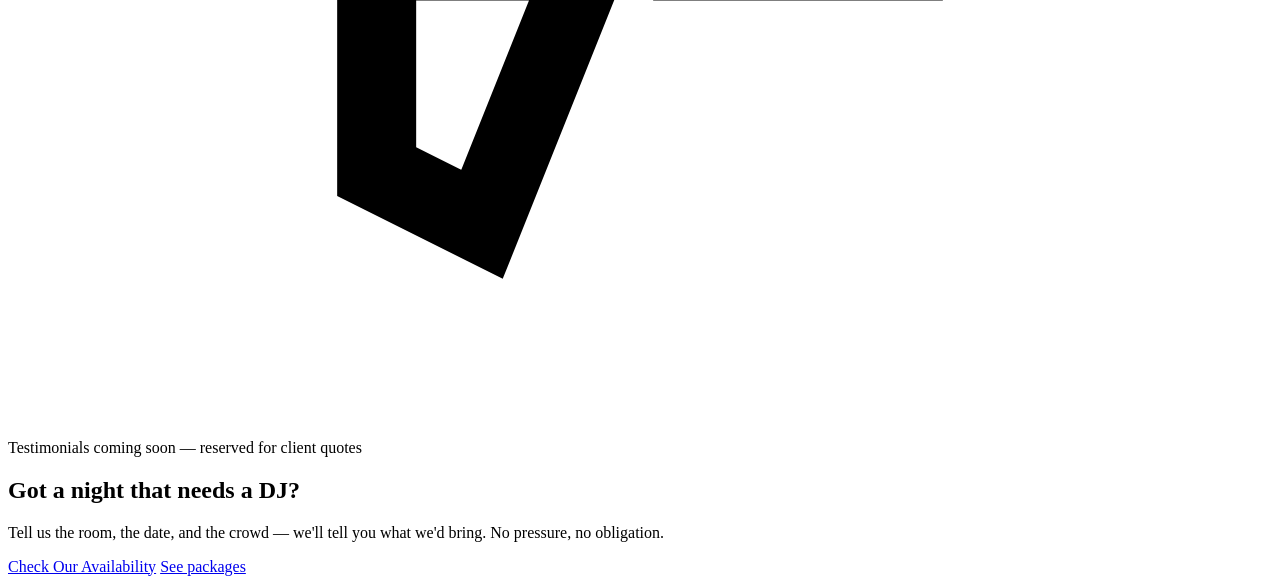
==== commit 6cb484ad: "Reflect booking decisions: local regions, wedding packages, rentals, booking flow - Rebuild packages" ====
--- a/src/pages/index.html
+++ b/src/pages/index.html
@@ -42,8 +42,7 @@
           "Nanaimo", "Qualicum Beach", "Nanoose Bay", "Parksville", "Victoria",
           "Ladysmith", "Duncan", "Courtenay", "Comox", "Tofino", "Ucluelet", "Cowichan Valley"
         ],
-        "founder": { "@type": "Person", "name": "Grady" },
-        "priceRange": "$$"
+        "founder": { "@type": "Person", "name": "Grady" }
       },
       {
         "@type": "LocalBusiness",
@@ -62,8 +61,7 @@
           "Vancouver", "North Vancouver", "West Vancouver", "Burnaby", "Richmond",
           "Surrey", "White Rock", "Langley", "Squamish", "Whistler", "Abbotsford"
         ],
-        "founder": { "@type": "Person", "name": "Dave" },
-        "priceRange": "$$"
+        "founder": { "@type": "Person", "name": "Dave" }
       },
       {
         "@type": "Service",
@@ -117,9 +115,9 @@
             <div class="card__body">
               <span class="badge badge--accent">DJ</span>
               <h3 class="card__title">DJ Services</h3>
-              <p class="text-muted">Bars, clubs, festivals, and parties. Every set mixed live and read off the floor as the night goes — on our gear or the house rig.</p>
+              <p class="text-muted">Bars, breweries, festivals, and parties. Every set mixed live and read off the floor as the night goes — on our gear or the house rig. <a href="https://soundcloud.com/coastline-sound-supply" data-site-href="{{soundcloudUrl}}" target="_blank" rel="noopener">Hear our mixes →</a></p>
               <div class="card__footer">
-                <a class="btn btn--primary btn--sm" href="packages.html">View DJ packages</a>
+                <a class="btn btn--primary btn--sm" href="packages.html#dj-events">View DJ packages</a>
               </div>
             </div>
           </div>
@@ -129,7 +127,7 @@
               <h3 class="card__title">Total Sound Supply</h3>
               <p class="text-muted">One crew handles the whole audio picture — speakers, mics, monitors, and the set itself. Nothing to source, nothing to coordinate between vendors.</p>
               <div class="card__footer">
-                <a class="btn btn--secondary btn--sm" href="packages.html">View full-service packages</a>
+                <a class="btn btn--secondary btn--sm" href="packages.html#dj-events">View DJ + sound packages</a>
               </div>
             </div>
           </div>
@@ -137,9 +135,9 @@
             <div class="card__body">
               <span class="badge">Rental</span>
               <h3 class="card__title">Sound System Rental</h3>
-              <p class="text-muted">Speakers, mixers, mics, and monitors delivered, set up, tested, and struck by us. Run it yourself, or have us stay on-site to operate it.</p>
+              <p class="text-muted">Three sizes of PA, each delivered, set up, sound-checked, and collected by us, with a backup wired mic for every wireless one. Run it yourself, or have us stay on-site to operate it.</p>
               <div class="card__footer">
-                <a class="btn btn--secondary btn--sm" href="packages.html">View rental packages</a>
+                <a class="btn btn--secondary btn--sm" href="packages.html#rental">View rental packages</a>
               </div>
             </div>
           </div>
@@ -181,7 +179,7 @@
       <div class="container">
         <div class="section__header">
           <h2>Where we work</h2>
-          <p class="text-lead">Between the two of us there’s a strait in the way, so cooking up hot tracks became our excuse to close the gap — a gig on one coast or the other means a ferry, a night in the booth together, and a couple of days to swap records and argue about transitions. Living on different coastlines turned out to be good for the sets.</p>
+          <p class="text-lead">Two of us, two home bases. Grady works out of Nanaimo and covers Vancouver Island; Dave works out of Vancouver and covers the Lower Mainland and Sea-to-Sky. Whichever side you're on, you get someone local — same gear, same load-in, same habit of arguing about transitions.</p>
         </div>
         <div class="grid grid--2">
           <div class="region-card">
@@ -249,7 +247,7 @@
           <p>Tell us the room, the date, and the crowd — we'll tell you what we'd bring. No pressure, no obligation.</p>
           <div class="cta-band__actions">
             <a class="btn btn--primary" href="contact.html">Check Our Availability</a>
-            <a class="btn btn--on-inverse" href="packages.html">See rates &amp; packages</a>
+            <a class="btn btn--on-inverse" href="packages.html">See packages</a>
           </div>
         </div>
       </div>
